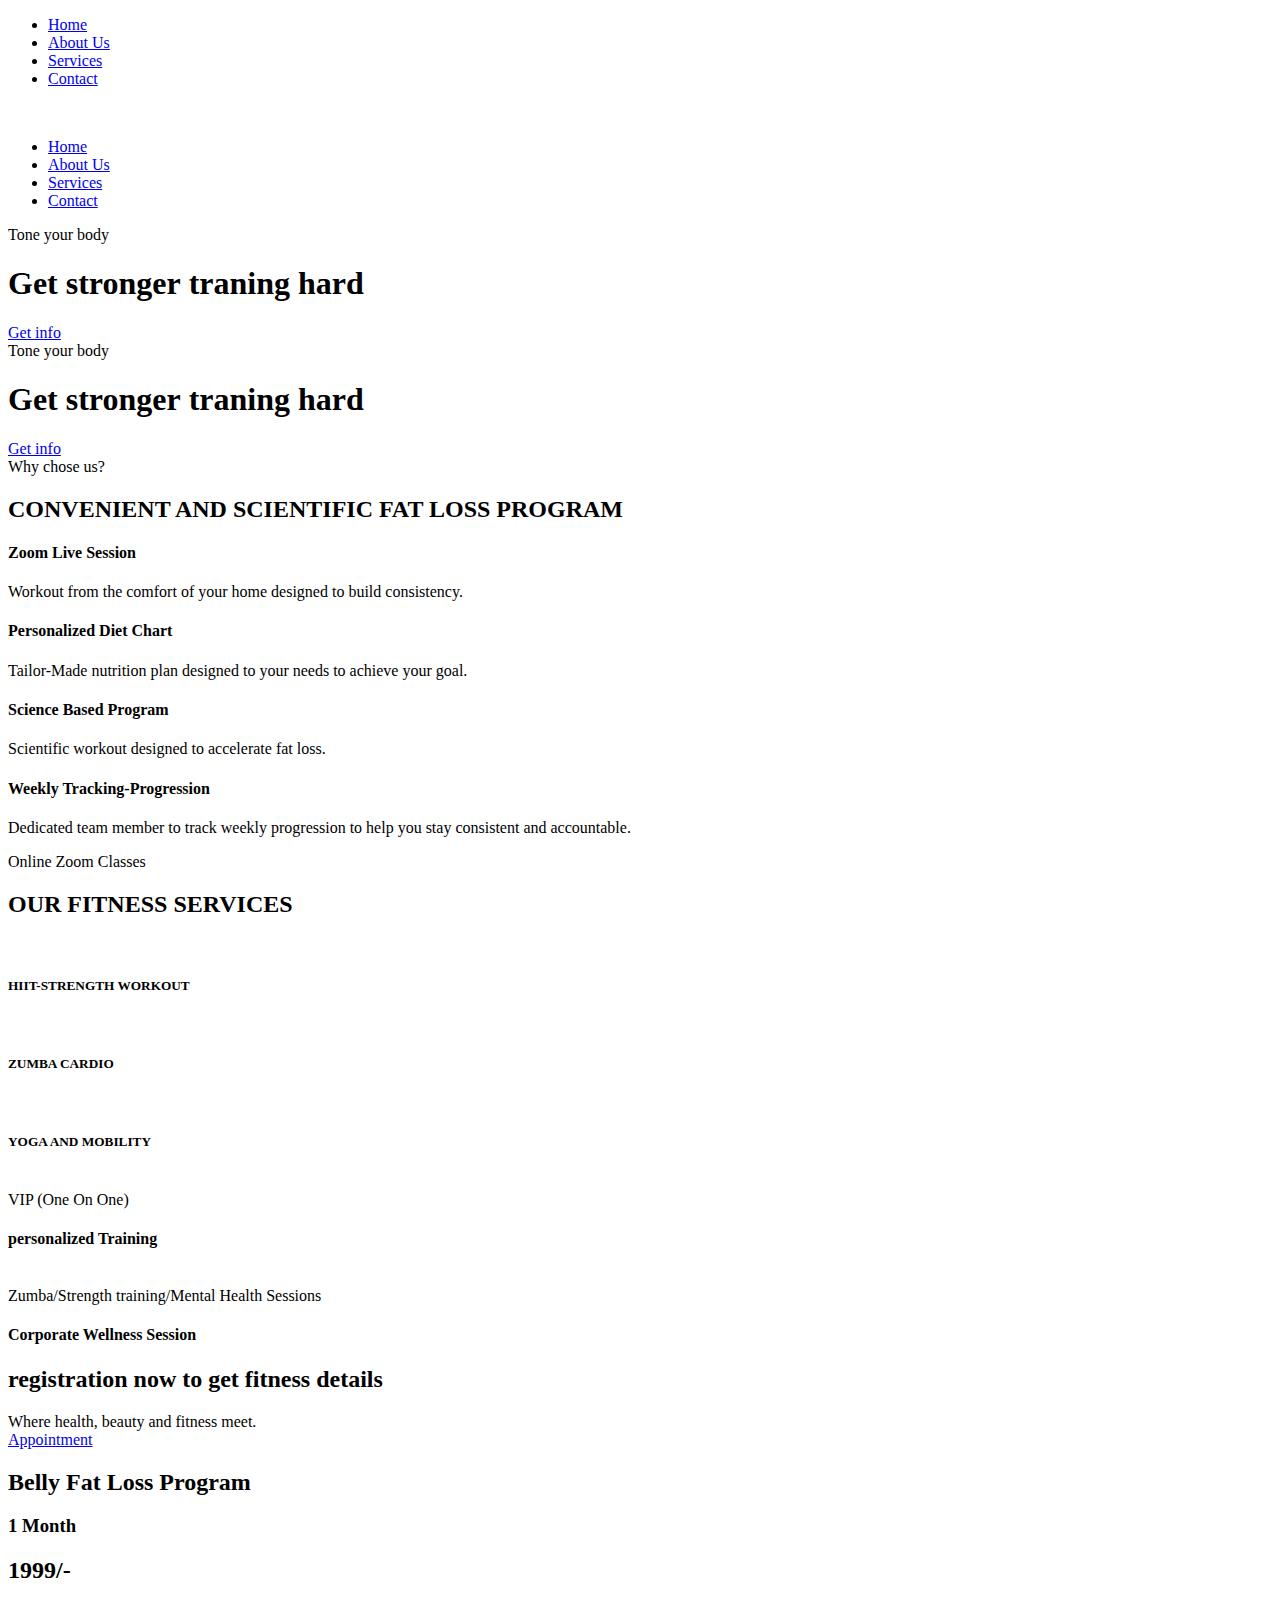
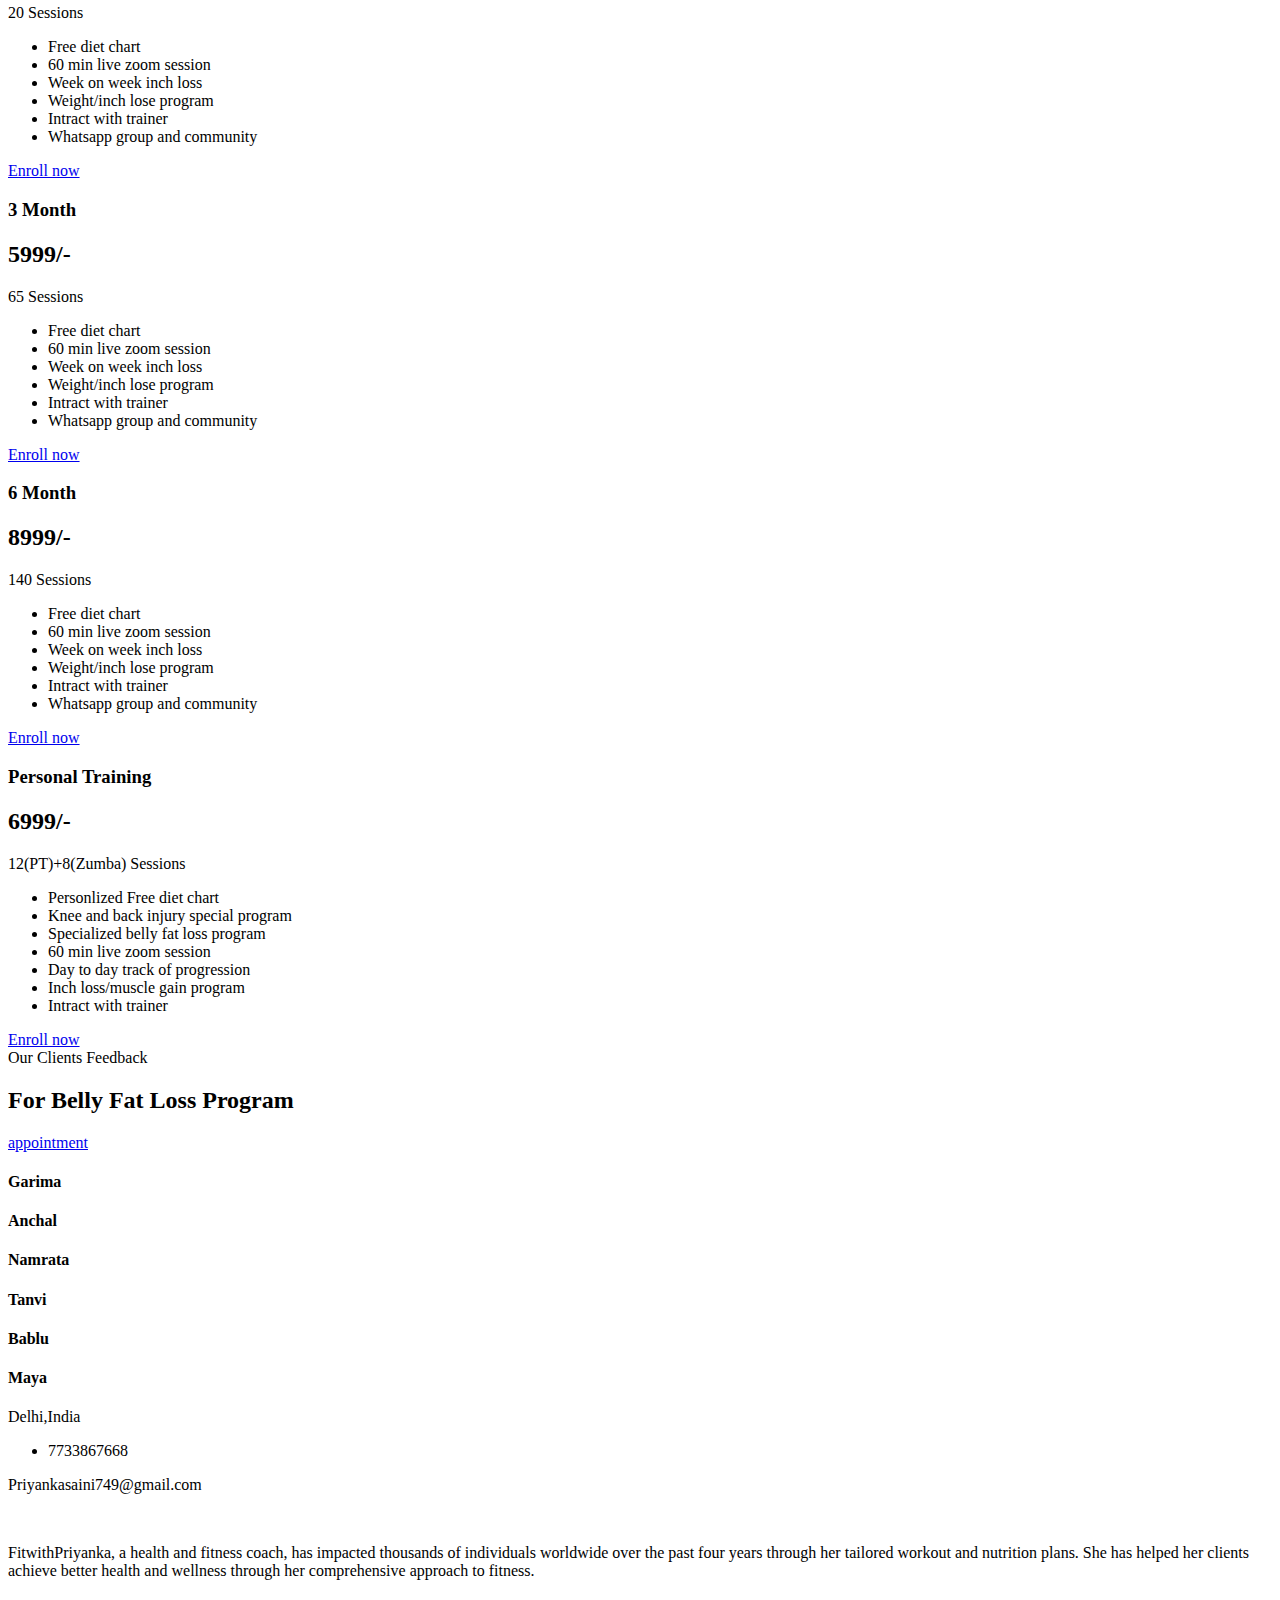
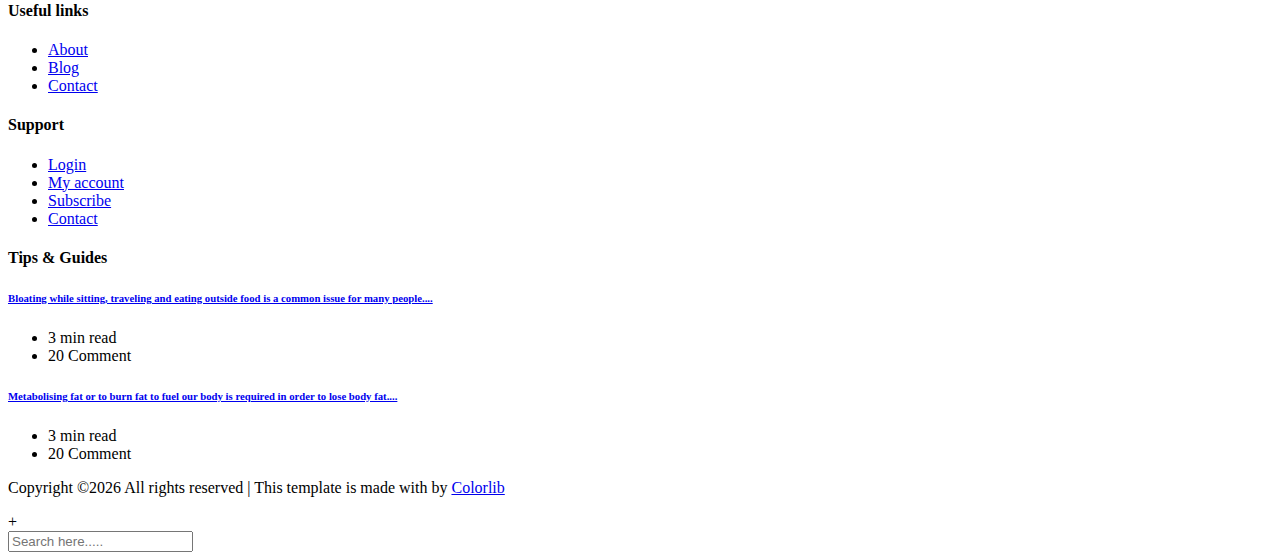
==== index.html @ 41a147b7 "Add files via upload" ====
<!DOCTYPE html>
<html lang="zxx">

<head>
    <meta charset="UTF-8">
    <meta name="description" content="Gym Template">
    <meta name="keywords" content="Gym, unica, creative, html">
    <meta name="viewport" content="width=device-width, initial-scale=1.0">
    <meta http-equiv="X-UA-Compatible" content="ie=edge">
    <title>FitwithPriyanka</title>

    <!-- Google Font -->
    <link href="https://fonts.googleapis.com/css?family=Muli:300,400,500,600,700,800,900&display=swap" rel="stylesheet">
    <link href="https://fonts.googleapis.com/css?family=Oswald:300,400,500,600,700&display=swap" rel="stylesheet">

    <!-- Css Styles -->
    <link rel="stylesheet" href="css/bootstrap.min.css" type="text/css">
    <link rel="stylesheet" href="css/font-awesome.min.css" type="text/css">
    <link rel="stylesheet" href="css/flaticon.css" type="text/css">
    <link rel="stylesheet" href="css/owl.carousel.min.css" type="text/css">
    <link rel="stylesheet" href="css/barfiller.css" type="text/css">
    <link rel="stylesheet" href="css/magnific-popup.css" type="text/css">
    <link rel="stylesheet" href="css/slicknav.min.css" type="text/css">
    <link rel="stylesheet" href="css/style.css" type="text/css">
</head>

<body>
    <!-- Page Preloder -->
    <div id="preloder">
        <div class="loader"></div>
    </div>

    <!-- Offcanvas Menu Section Begin -->
    <div class="offcanvas-menu-overlay"></div>
    <div class="offcanvas-menu-wrapper">
        <div class="canvas-close">
            <i class="fa fa-close"></i>
        </div>
        <div class="canvas-search search-switch">
            <i class="fa fa-search"></i>
        </div>
        <nav class="canvas-menu mobile-menu">
            <ul>
                <li><a href="./index.html">Home</a></li>
                <li><a href="./about-us.html">About Us</a></li>
                <!-- <li><a href="./classes.html">Classes</a></li> -->
                <li><a href="./services.html">Services</a></li>
                <!-- <li><a href="./team.html">Our Team</a></li> -->
                <!-- <li><a href="#">Pages</a>
                    <ul class="dropdown">
                        <li><a href="./about-us.html">About us</a></li>
                        <li><a href="./class-timetable.html">Classes timetable</a></li>
                        <li><a href="./bmi-calculator.html">Bmi calculate</a></li>
                        <li><a href="./team.html">Our team</a></li>
                        <li><a href="./gallery.html">Gallery</a></li>
                        <li><a href="./blog.html">Our blog</a></li>
                        <li><a href="./404.html">404</a></li>
                    </ul>
                </li> -->
                <li><a href="./contact.html">Contact</a></li>
            </ul>
        </nav>
        <div id="mobile-menu-wrap"></div>
        <div class="canvas-social">
            <a href="https://www.facebook.com/PRIYANKADANCE.PD"><i class="fa fa-facebook"></i></a>
            <!-- <a href="#"><i class="fa fa-twitter"></i></a> -->
            <a href="https://www.youtube.com/channel/UCT0sylvaW8UY3BAgC8p8J1w"><i class="fa fa-youtube-play"></i></a>
            <a href="https://www.instagram.com/fitwithpriyanka_/"><i class="fa fa-instagram"></i></a>
        </div>
    </div>
    <!-- Offcanvas Menu Section End -->

    <!-- Header Section Begin -->
    <header class="header-section">
        <div class="container-fluid">
            <div class="row">
                <div class="col-lg-3">
                    <div class="logo">
                        <a href="./index.html">
                            <img src="img/logo.png" alt="">
                        </a>
                    </div>
                </div>
                <div class="col-lg-6">
                    <nav class="nav-menu">
                        <ul>
                            <li class="active"><a href="./index.html">Home</a></li>
                            <li><a href="./about-us.html">About Us</a></li>
                            <!-- <li><a href="./class-details.html">Classes</a></li> -->
                            <li><a href="./services.html">Services</a></li>
                            <!-- <li><a href="./team.html">Our Team</a></li> -->
                            <!-- <li><a href="#">Pages</a>
                                <ul class="dropdown">
                                    <li><a href="./about-us.html">About us</a></li>
                                    <li><a href="./class-timetable.html">Classes timetable</a></li>
                                    <li><a href="./bmi-calculator.html">Bmi calculate</a></li>
                                    <li><a href="./team.html">Our team</a></li>
                                    <li><a href="./gallery.html">Gallery</a></li>
                                    <li><a href="./blog.html">Our blog</a></li>
                                    <li><a href="./404.html">404</a></li>
                                </ul>
                            </li> -->
                            <li><a href="./contact.html">Contact</a></li>
                        </ul>
                    </nav>
                </div>
                <div class="col-lg-3">
                    <div class="top-option">
                        <div class="to-search search-switch">
                            <i class="fa fa-search"></i>
                        </div>
                        <div class="to-social">
                            <a href="https://www.facebook.com/PRIYANKADANCE.PD"><i class="fa fa-facebook"></i></a>
                            <!-- <a href="#"><i class="fa fa-twitter"></i></a> -->
                            <a href="https://www.youtube.com/channel/UCT0sylvaW8UY3BAgC8p8J1w"><i class="fa fa-youtube-play"></i></a>
                            <a href="https://www.instagram.com/fitwithpriyanka_/"><i class="fa fa-instagram"></i></a>
                        </div>
                    </div>
                </div>
            </div>
            <div class="canvas-open">
                <i class="fa fa-bars"></i>
            </div>
        </div>
    </header>
    <!-- Header End -->

    <!-- Hero Section Begin -->
    <section class="hero-section">
        <div class="hs-slider owl-carousel">
            <div class="hs-item set-bg" data-setbg="img/hero/hero-12.jpg">
                <div class="container">
                    <div class="row">
                        <div class="col-lg-6 offset-lg-6">
                            <div class="hi-text">
                                <span>Tone your body</span>
                                <h1>Get <strong>stronger</strong> traning hard</h1>
                                <a href="https://wa.me/message/3F3U43JV5RP3H1" class="primary-btn">Get info</a>
                            </div>
                        </div>
                    </div>
                </div>
            </div>
            <div class="hs-item set-bg" data-setbg="img/hero/hero-2.jpg">
                <div class="container">
                    <div class="row">
                        <div class="col-lg-6 offset-lg-6">
                            <div class="hi-text">
                                <span>Tone your body</span>
                                <h1>Get <strong>stronger</strong> traning hard</h1>
                                <a href="https://wa.me/message/3F3U43JV5RP3H1" class="primary-btn">Get info</a>
                            </div>
                        </div>
                    </div>
                </div>
            </div>
        </div>
    </section>
    <!-- Hero Section End -->

    <!-- ChoseUs Section Begin -->
    <section class="choseus-section spad">
        <div class="container">
            <div class="row">
                <div class="col-lg-12">
                    <div class="section-title">
                        <span>Why chose us?</span>
                        <h2>CONVENIENT AND SCIENTIFIC FAT LOSS PROGRAM</h2>
                    </div>
                </div>
            </div>
            <div class="row">
                <div class="col-lg-3 col-sm-6">
                    <div class="cs-item">
                        <span class="flaticon-034-stationary-bike"></span>
                        <h4>Zoom Live Session</h4>
                        <p>Workout from the comfort of your home designed to build consistency.</p>
                    </div>
                </div>
                <div class="col-lg-3 col-sm-6">
                    <div class="cs-item">
                        <span class="flaticon-033-juice"></span>
                        <h4> Personalized Diet Chart </h4>
                        <p>Tailor-Made nutrition plan designed to your needs to achieve your goal. </p>
                    </div>
                </div>
                <div class="col-lg-3 col-sm-6">
                    <div class="cs-item">
                        <span class="flaticon-002-dumbell"></span>
                        <h4>Science Based Program</h4>
                        <p>Scientific workout designed to accelerate fat loss.</p>
                    </div>
                </div>
                <div class="col-lg-3 col-sm-6">
                    <div class="cs-item">
                        <span class="flaticon-014-heart-beat"></span>
                        <h4>Weekly Tracking-Progression</h4>
                        <p>Dedicated team member to track weekly progression to help you stay consistent and accountable.</p>
                    </div>
                </div>
            </div>
        </div>
    </section>
    <!-- ChoseUs Section End -->

    <!-- Classes Section Begin -->
    <section class="classes-section spad">
        <div class="container">
            <div class="row">
                <div class="col-lg-12">
                    <div class="section-title">
                        <span> Online Zoom Classes</span>
                        <h2>OUR FITNESS SERVICES</h2>
                    </div>
                </div>
            </div>
            <div class="row">
                <div class="col-lg-4 col-md-6">
                    <div class="class-item">
                        <div class="ci-pic">
                            <img src="img/classes/class-1.jpg" alt="">
                        </div>
                        <div class="ci-text">
                            <!-- <span>HIT-STRENGTH</span> -->
                            <h5>HIIT-STRENGTH WORKOUT</h5>
                            <a href="./services.html"><i class="fa fa-angle-right"></i></a>
                        </div>
                    </div>
                </div>
                <div class="col-lg-4 col-md-6">
                    <div class="class-item">
                        <div class="ci-pic">
                            <img src="img/classes/class-2.jpg" alt="">
                        </div>
                        <div class="ci-text">
                            <!-- <span>Cardio</span> -->
                            <h5>ZUMBA CARDIO</h5>
                            <a href="#"><i class="fa fa-angle-right"></i></a>
                        </div>
                    </div>
                </div>
                <div class="col-lg-4 col-md-6">
                    <div class="class-item">
                        <div class="ci-pic">
                            <img src="img/classes/class-3.jpg" alt="">
                        </div>
                        <div class="ci-text">
                            <!-- <span>STRENGTH</span> -->
                            <h5>YOGA AND MOBILITY</h5>
                            <a href="#"><i class="fa fa-angle-right"></i></a>
                        </div>
                    </div>
                </div>
                <!-- <div class="col-lg-6 col-md-6">
                    <div class="class-item">
                        <div class="ci-pic">
                            <img src="img/classes/class-4.jpg" alt="">
                        </div>
                        <div class="ci-text">
                            <span>Cardio</span>
                            <h4>Indoor cycling</h4>
                            <a href="#"><i class="fa fa-angle-right"></i></a>
                        </div>
                    </div>
                </div> -->
                <div class="col-lg-6">
                    <div class="class-item">
                        <div class="ci-pic">
                            <img src="img/classes/class-4.jpg" alt="">
                        </div>
                        <div class="ci-text">
                            <span>VIP (One On One)</span>
                            <h4>personalized Training</h4>
                            <a href="#"><i class="fa fa-angle-right"></i></a>
                        </div>
                    </div>
                </div>
                <div class="col-lg-6">
                    <div class="class-item">
                        <div class="ci-pic">
                            <img src="img/classes/class-5.jpeg" alt="">
                        </div>
                        <div class="ci-text">
                            <span>Zumba/Strength training/Mental Health Sessions </span>
                            <h4>Corporate Wellness Session</h4>
                            <a href="#"><i class="fa fa-angle-right"></i></a>
                        </div>
                    </div>
                </div>
            </div>
        </div>
    </section>
    <!-- ChoseUs Section End -->

    <!-- Banner Section Begin -->
    <section class="banner-section set-bg" data-setbg="img/banner-bg.jpeg">
        <div class="container">
            <div class="row">
                <div class="col-lg-12 text-center">
                    <div class="bs-text">
                        <h2>registration now to get fitness details</h2>
                        <div class="bt-tips">Where health, beauty and fitness meet.</div>
                        <a href="https://wa.me/message/3F3U43JV5RP3H1
                        " class="primary-btn  btn-normal">Appointment</a>
                    </div>
                </div>
            </div>
        </div>
    </section>
    <!-- Banner Section End -->

    <!-- Pricing Section Begin -->
    <section class="pricing-section spad">
        <div class="container">
            <div class="row">
                <div class="col-lg-12">
                    <div class="section-title">
                        <span></span>
                        <h2>Belly Fat Loss Program</h2>
                    </div>
                </div>
            </div>
            <div class="row justify-content-center">
                <div class="col-lg-4 col-md-8">
                    <div class="ps-item">
                        <h3>1 Month</h3>
                        <div class="pi-price">
                            <h2> 1999/-</h2>
                            <span>20 Sessions</span>
                        </div>
                        <ul>
                            <li>Free diet chart</li>
                            <li>60 min live zoom session</li>
                            <li>Week on week inch loss</li>
                            <li>Weight/inch lose program</li>
                            <li>Intract with trainer</li>
                            <li>Whatsapp group and community</li>
                        </ul>
                        <a href=" https://wa.me/message/3F3U43JV5RP3H1" class="primary-btn pricing-btn">Enroll now</a>
                        <!-- <a href="#" class="thumb-icon"><i class="fa fa-picture-o"></i></a> -->
                    </div>
                </div>
                <div class="col-lg-4 col-md-8">
                    <div class="ps-item">
                        <h3>3 Month</h3>
                        <div class="pi-price">
                            <h2>5999/-</h2>
                            <span>65 Sessions</span>
                        </div>
                        <ul>
                            <li>Free diet chart</li>
                            <li>60 min live zoom session</li>
                            <li>Week on week inch loss</li>
                            <li>Weight/inch lose program</li>
                            <li>Intract with trainer</li>
                            <li>Whatsapp group and community</li>
                        </ul>
                        <a href=" https://wa.me/message/3F3U43JV5RP3H1" class="primary-btn pricing-btn">Enroll now</a>
                        <!-- <a href="#" class="thumb-icon"><i class="fa fa-picture-o"></i></a> -->
                    </div>
                </div>
                <div class="col-lg-4 col-md-8">
                    <div class="ps-item">
                        <h3>6 Month</h3>
                        <div class="pi-price">
                            <h2>8999/-</h2>
                            <span>140 Sessions</span>
                        </div>
                        <ul>
                            <li>Free diet chart</li>
                            <li>60 min live zoom session</li>
                            <li>Week on week inch loss</li>
                            <li>Weight/inch lose program</li>
                            <li>Intract with trainer</li>
                            <li>Whatsapp group and community</li>
                        </ul>
                        <a href=" https://wa.me/message/3F3U43JV5RP3H1" class="primary-btn pricing-btn">Enroll now</a>
                        <!-- <a href="#" class="thumb-icon"><i class="fa fa-picture-o"></i></a> -->
                    </div>
                    
                </div>
                <div class="col-lg-4 col-md-8">
                    <div class="ps-item">
                        <h3>Personal Training</h3>
                        <div class="pi-price">
                            <h2>6999/-</h2>
                            <span>12(PT)+8(Zumba) Sessions</span>
                        </div>
                        <ul>
                            <li>Personlized Free diet chart</li>
                            <li>Knee and back injury special program</li>
                            <li>Specialized belly fat loss program</li>
                            <li>60 min live zoom session</li>
                            <li>Day to day track of progression</li>
                            <li>Inch loss/muscle gain program</li>
                            <li>Intract with trainer</li>
                            
                            
                        </ul>
                        <a href=" https://wa.me/message/3F3U43JV5RP3H1" class="primary-btn pricing-btn">Enroll now</a>
                        <!-- <a href="#" class="thumb-icon"><i class="fa fa-picture-o"></i></a> -->
                    </div>
                    
                </div>
            
                </div>
            </div>
        </div>
    </section>
    <!-- Pricing Section End -->

    <!-- Gallery Section Begin -->
    <div class="gallery-section">
        <div class="gallery">
            <div class="grid-sizer"></div>
            <div class="gs-item grid-wide set-bg" data-setbg="img/gallery/gallery-1.jpg">
                <a href="img/gallery/gallery-1.jpg" class="thumb-icon image-popup"><i class="fa fa-picture-o"></i></a>
            </div>
            <div class="gs-item set-bg" data-setbg="img/gallery/gallery-2.jpg">
                <a href="img/gallery/gallery-2.jpg" class="thumb-icon image-popup"><i class="fa fa-picture-o"></i></a>
            </div>
            <div class="gs-item set-bg" data-setbg="img/gallery/gallery-3.jpg">
                <a href="img/gallery/gallery-3.jpg" class="thumb-icon image-popup"><i class="fa fa-picture-o"></i></a>
            </div>
            <div class="gs-item set-bg" data-setbg="img/gallery/gallery-4.jpg">
                <a href="img/gallery/gallery-4.jpg" class="thumb-icon image-popup"><i class="fa fa-picture-o"></i></a>
            </div>
            <div class="gs-item set-bg" data-setbg="img/gallery/gallery-5.jpg">
                <a href="img/gallery/gallery-5.jpg" class="thumb-icon image-popup"><i class="fa fa-picture-o"></i></a>
            </div>
            <div class="gs-item grid-wide set-bg" data-setbg="img/gallery/gallery-6.jpg">
                <a href="img/gallery/gallery-6.jpg" class="thumb-icon image-popup"><i class="fa fa-picture-o"></i></a>
            </div>
        </div>
    </div>
    <!-- Gallery Section End -->

    <!-- Team Section Begin -->
    <section class="team-section spad">
        <div class="container">
            <div class="row">
                <div class="col-lg-12">
                    <div class="team-title">
                        <div class="section-title">
                            <span>Our Clients Feedback</span>
                            <h2>For Belly Fat Loss Program</h2>
                        </div>
                        <a href="#" class="primary-btn btn-normal appoinment-btn">appointment</a>
                    </div>
                </div>
            </div>
            <div class="row">
                <div class="ts-slider owl-carousel">
                    <div class="col-lg-4">
                        <div class="ts-item set-bg" data-setbg="img/team/team-1.jpg">
                            <div class="ts_text">
                                <h4>Garima</h4>
                                <!-- <span>Gym Trainer</span> -->
                            </div>
                        </div>
                    </div>
                    <div class="col-lg-4">
                        <div class="ts-item set-bg" data-setbg="img/team/team-2.jpg">
                            <div class="ts_text">
                                <h4>Anchal</h4>
                                <!-- <span>Gym Trainer</span> -->
                            </div>
                        </div>
                    </div>
                    <div class="col-lg-4">
                        <div class="ts-item set-bg" data-setbg="img/team/team-3.jpg">
                            <div class="ts_text">
                                <h4>Namrata</h4>
                                <!-- <span>Gym Trainer</span> -->
                            </div>
                        </div>
                    </div>
                    <div class="col-lg-4">
                        <div class="ts-item set-bg" data-setbg="img/team/team-4.jpg">
                            <div class="ts_text">
                                <h4>Tanvi</h4>
                                <!-- <span>Gym Trainer</span> -->
                            </div>
                        </div>
                    </div>
                    <div class="col-lg-4">
                        <div class="ts-item set-bg" data-setbg="img/team/team-5.jpg">
                            <div class="ts_text">
                                <h4>Bablu</h4>
                                <!-- <span>Gym Trainer</span> -->
                            </div>
                        </div>
                    </div>
                    <div class="col-lg-4">
                        <div class="ts-item set-bg" data-setbg="img/team/team-6.jpg">
                            <div class="ts_text">
                                <h4>Maya</h4>
                                <!-- <span>Gym Trainer</span> -->
                            </div>
                        </div>
                    </div>
                </div>
            </div>
        </div>
    </section>
    <!-- Team Section End -->

    <!-- Get In Touch Section Begin -->
    <div class="gettouch-section">
        <div class="container">
            <div class="row">
                <div class="col-md-4">
                    <div class="gt-text">
                        <i class="fa fa-map-marker"></i>
                        <p>Delhi,India</p>
                    </div>
                </div>
                <div class="col-md-4">
                    <div class="gt-text">
                        <i class="fa fa-mobile"></i>
                        <ul>
                            <li>7733867668</li>
                            <!-- <li>125-668-886</li> -->
                        </ul>
                    </div>
                </div>
                <div class="col-md-4">
                    <div class="gt-text email">
                        <i class="fa fa-envelope"></i>
                        <p>Priyankasaini749@gmail.com</p>
                    </div>
                </div>
            </div>
        </div>
    </div>
    <!-- Get In Touch Section End -->

    <!-- Footer Section Begin -->
    <section class="footer-section">
        <div class="container">
            <div class="row">
                <div class="col-lg-4">
                    <div class="fs-about">
                        <div class="fa-logo">
                            <a href="#"><img src="img/logo.png" alt=""></a>
                        </div>
                        <p>FitwithPriyanka, a health and fitness coach, has impacted thousands of individuals worldwide over the past four years through her tailored workout and nutrition plans. She has helped her clients achieve better health and wellness through her comprehensive approach to fitness.</p>
                        <div class="fa-social">
                            <a href="https://www.facebook.com/PRIYANKADANCE.PD"><i class="fa fa-facebook"></i></a>
                            <!-- <a href="#"><i class="fa fa-twitter"></i></a> -->
                            <a href="https://www.youtube.com/channel/UCT0sylvaW8UY3BAgC8p8J1w"><i class="fa fa-youtube-play"></i></a>
                            <a href="https://www.instagram.com/fitwithpriyanka_/"><i class="fa fa-instagram"></i></a>
                            <a href="#"><i class="fa  fa-envelope-o"></i></a>
                        </div>
                    </div>
                </div>
                <div class="col-lg-2 col-md-3 col-sm-6">
                    <div class="fs-widget">
                        <h4>Useful links</h4>
                        <ul>
                            <li><a href="./about-us.html">About</a></li>
                            <li><a href="./blog.html">Blog</a></li>
                            <!-- <li><a href="#">Classes</a></li> -->
                            <li><a href="./contact.html">Contact</a></li>
                        </ul>
                    </div>
                </div>
                <div class="col-lg-2 col-md-3 col-sm-6">
                    <div class="fs-widget">
                        <h4>Support</h4>
                        <ul>
                            <li><a href="#">Login</a></li>
                            <li><a href="#">My account</a></li>
                            <li><a href="#">Subscribe</a></li>
                            <li><a href="#">Contact</a></li>
                        </ul>
                    </div>
                </div>
                <div class="col-lg-4 col-md-6">
                    <div class="fs-widget">
                        <h4>Tips & Guides</h4>
                        <div class="fw-recent">
                            <h6><a href="https://www.instagram.com/p/Co663K7plde/?igshid=NTdlMDg3MTY=">Bloating while sitting, traveling and eating outside food is a common issue for many people.... 

                                </a></h6>
                            <ul>
                                <li>3 min read</li>
                                <li>20 Comment</li>
                            </ul>
                        </div>
                        <div class="fw-recent">
                            <h6><a href="https://www.instagram.com/reel/CmWs6EFJdto/?igshid=NTdlMDg3MTY=">Metabolising fat or to burn fat to fuel our body is required in order to lose body fat....</a></h6>
                            <ul>
                                <li>3 min read</li>
                                <li>20 Comment</li>
                            </ul>
                        </div>
                    </div>
                </div>
            </div>
            <div class="row">
                <div class="col-lg-12 text-center">
                    <div class="copyright-text">
                        <p><!-- Link back to Colorlib can't be removed. Template is licensed under CC BY 3.0. -->
  Copyright &copy;<script>document.write(new Date().getFullYear());</script> All rights reserved | This template is made with <i class="fa fa-heart" aria-hidden="true"></i> by <a href="https://colorlib.com" target="_blank">Colorlib</a>
  <!-- Link back to Colorlib can't be removed. Template is licensed under CC BY 3.0. --></p>
                    </div>
                </div>
            </div>
        </div>
    </section>
    <!-- Footer Section End -->

    <!-- Search model Begin -->
    <div class="search-model">
        <div class="h-100 d-flex align-items-center justify-content-center">
            <div class="search-close-switch">+</div>
            <form class="search-model-form">
                <input type="text" id="search-input" placeholder="Search here.....">
            </form>
        </div>
    </div>
    <!-- Search model end -->

    <!-- Js Plugins -->
    <script src="js/jquery-3.3.1.min.js"></script>
    <script src="js/bootstrap.min.js"></script>
    <script src="js/jquery.magnific-popup.min.js"></script>
    <script src="js/masonry.pkgd.min.js"></script>
    <script src="js/jquery.barfiller.js"></script>
    <script src="js/jquery.slicknav.js"></script>
    <script src="js/owl.carousel.min.js"></script>
    <script src="js/main.js"></script>

    

</body>

</html>
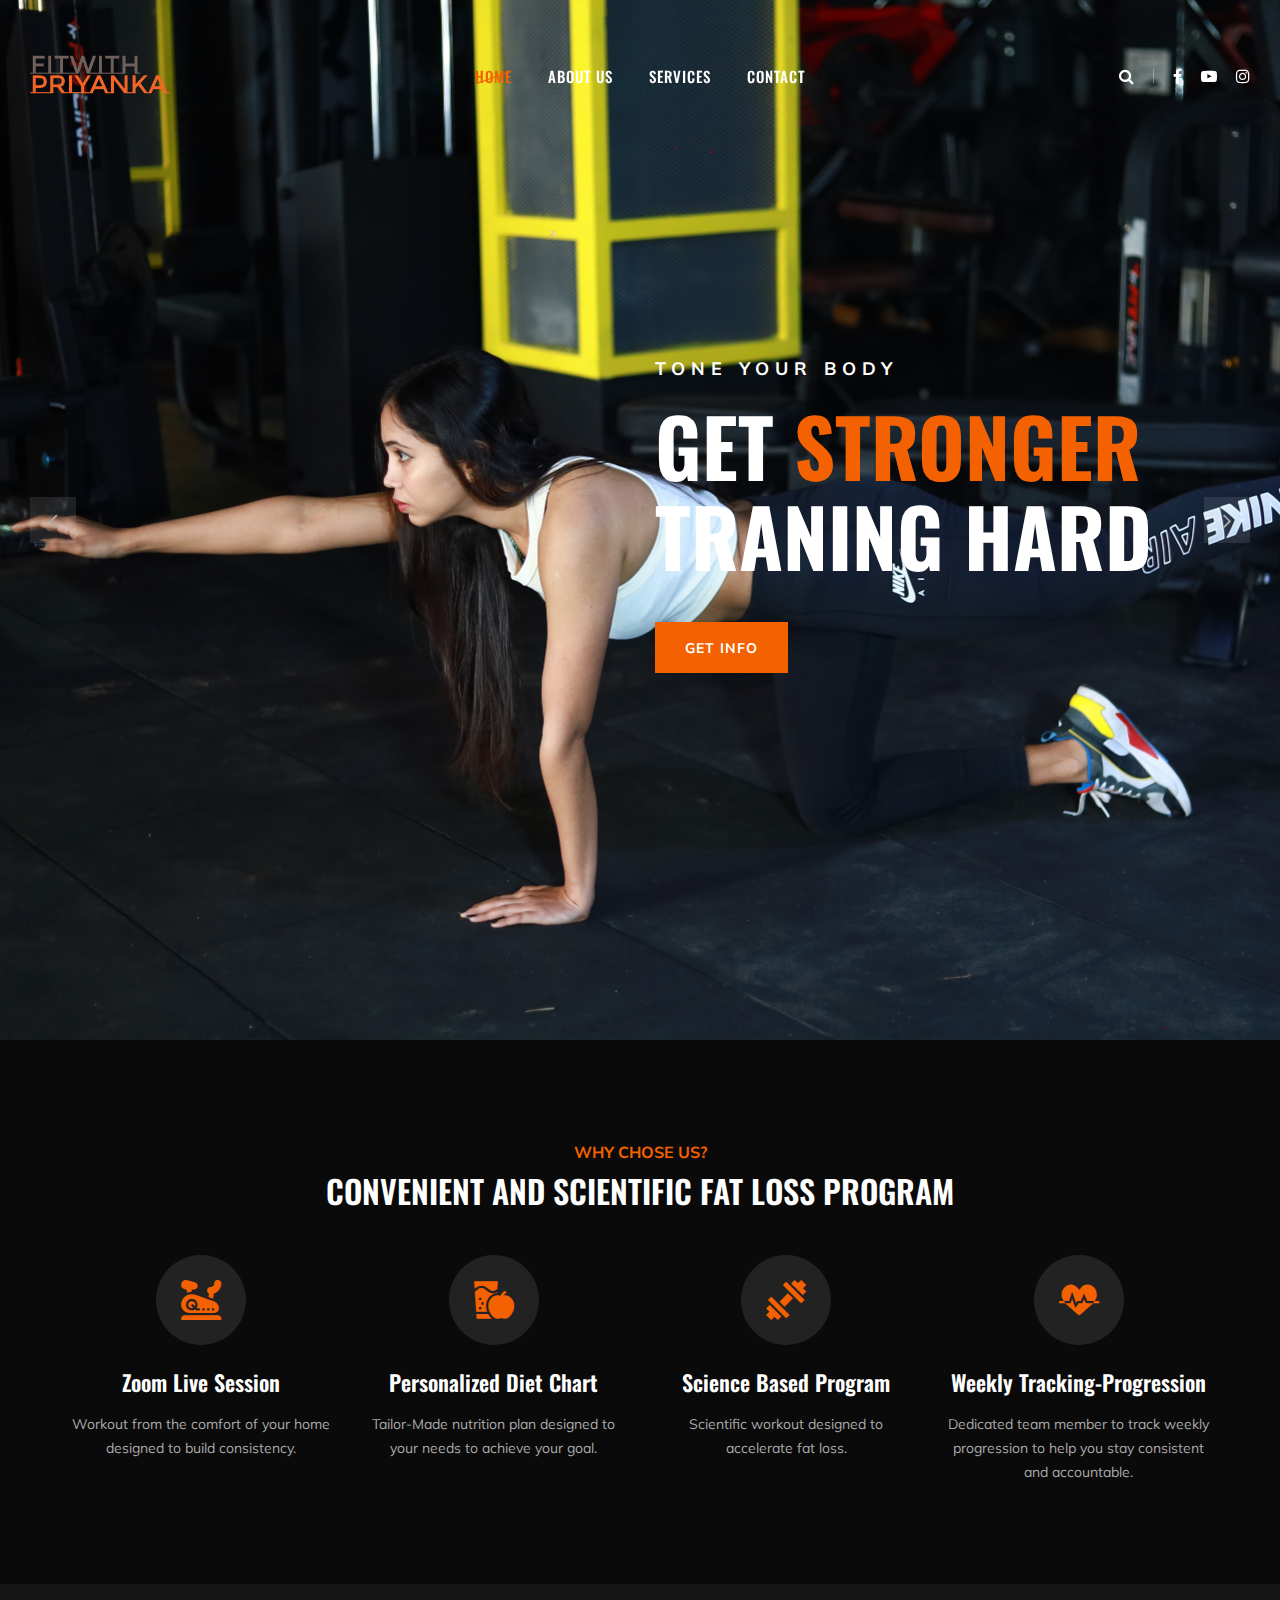
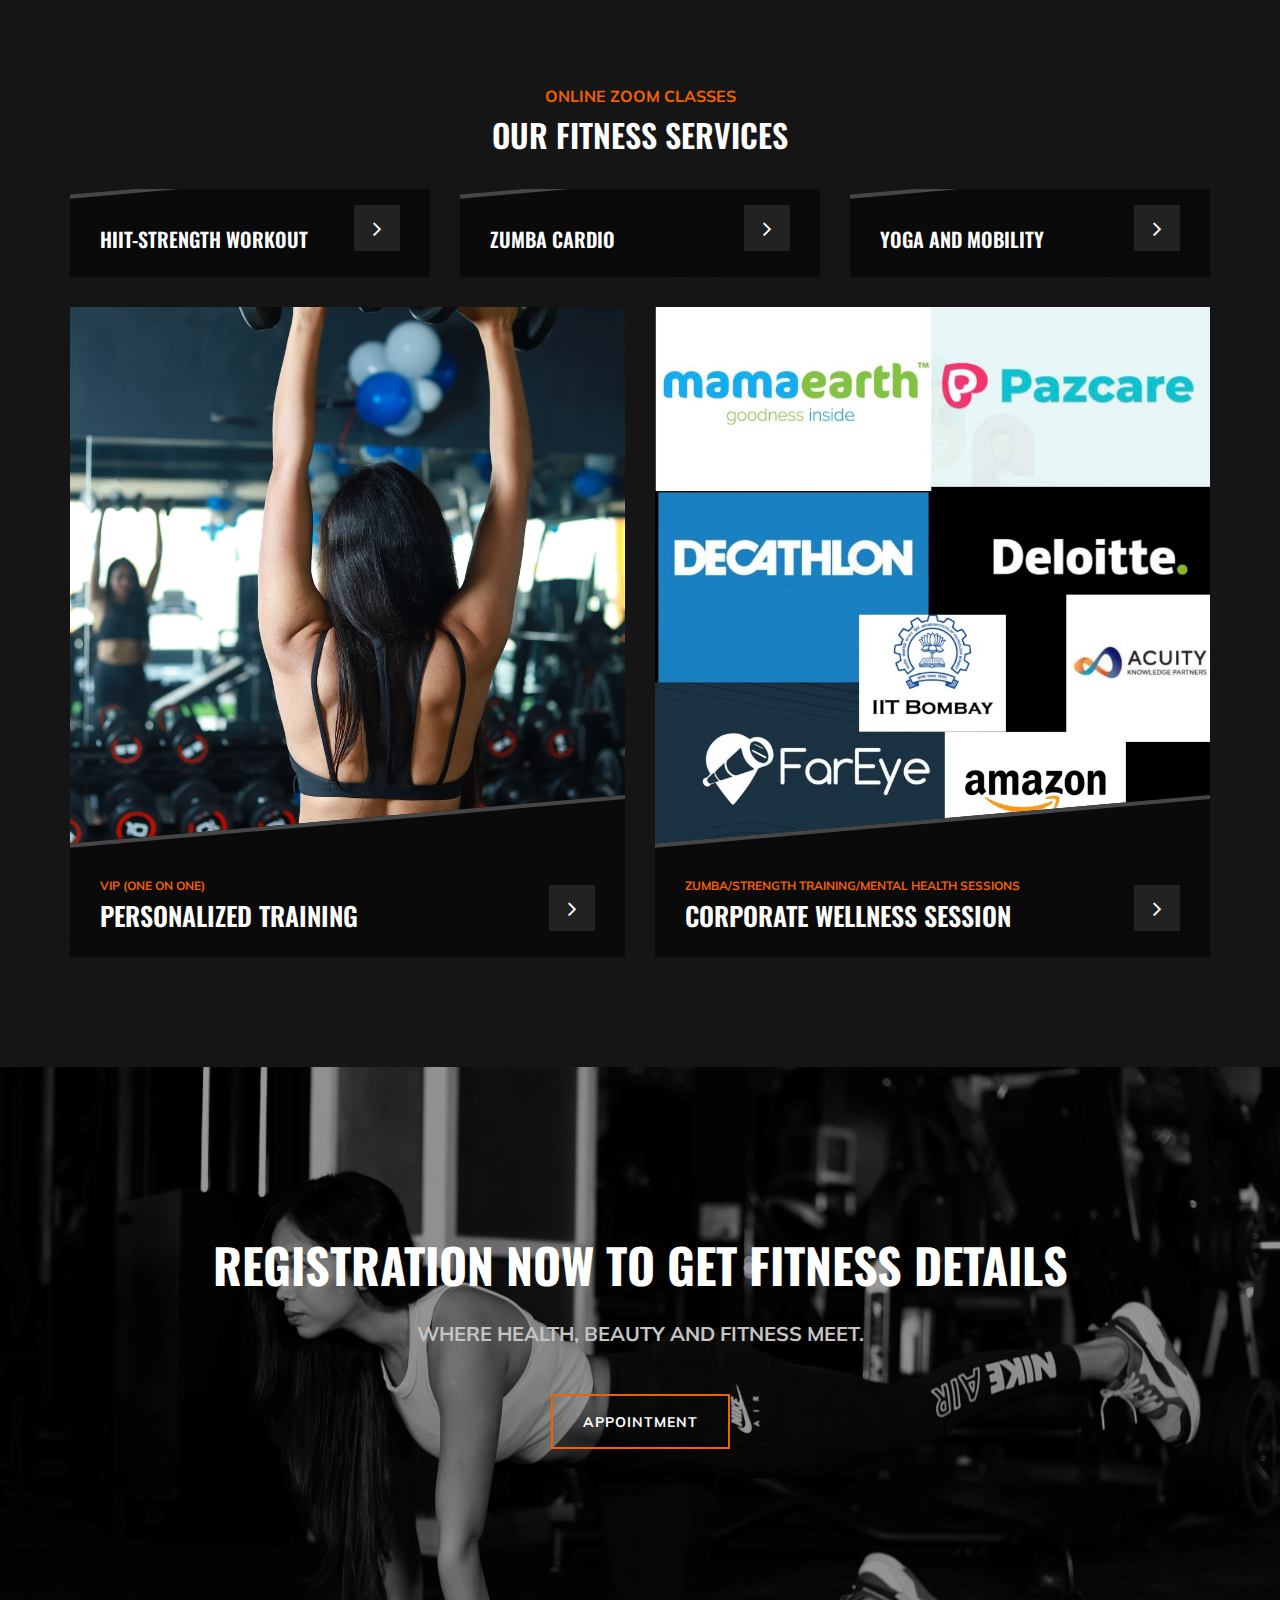
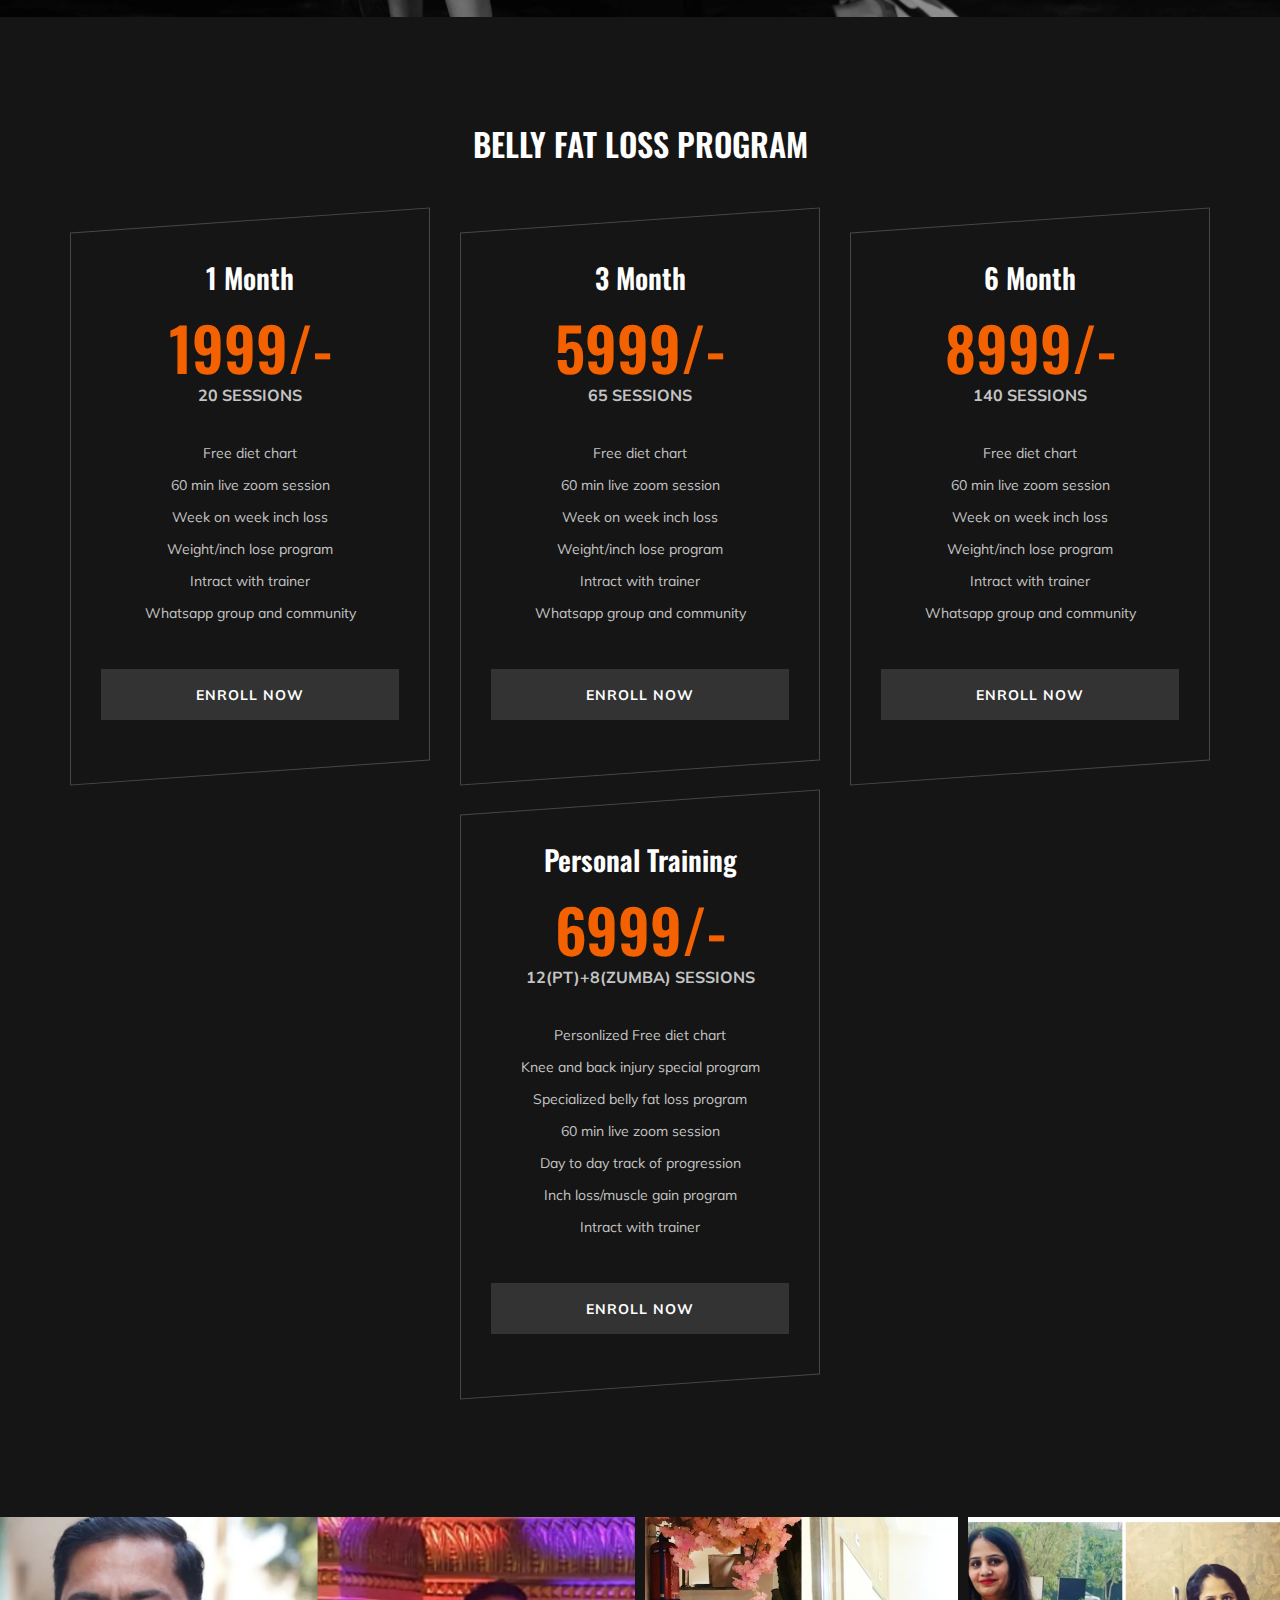
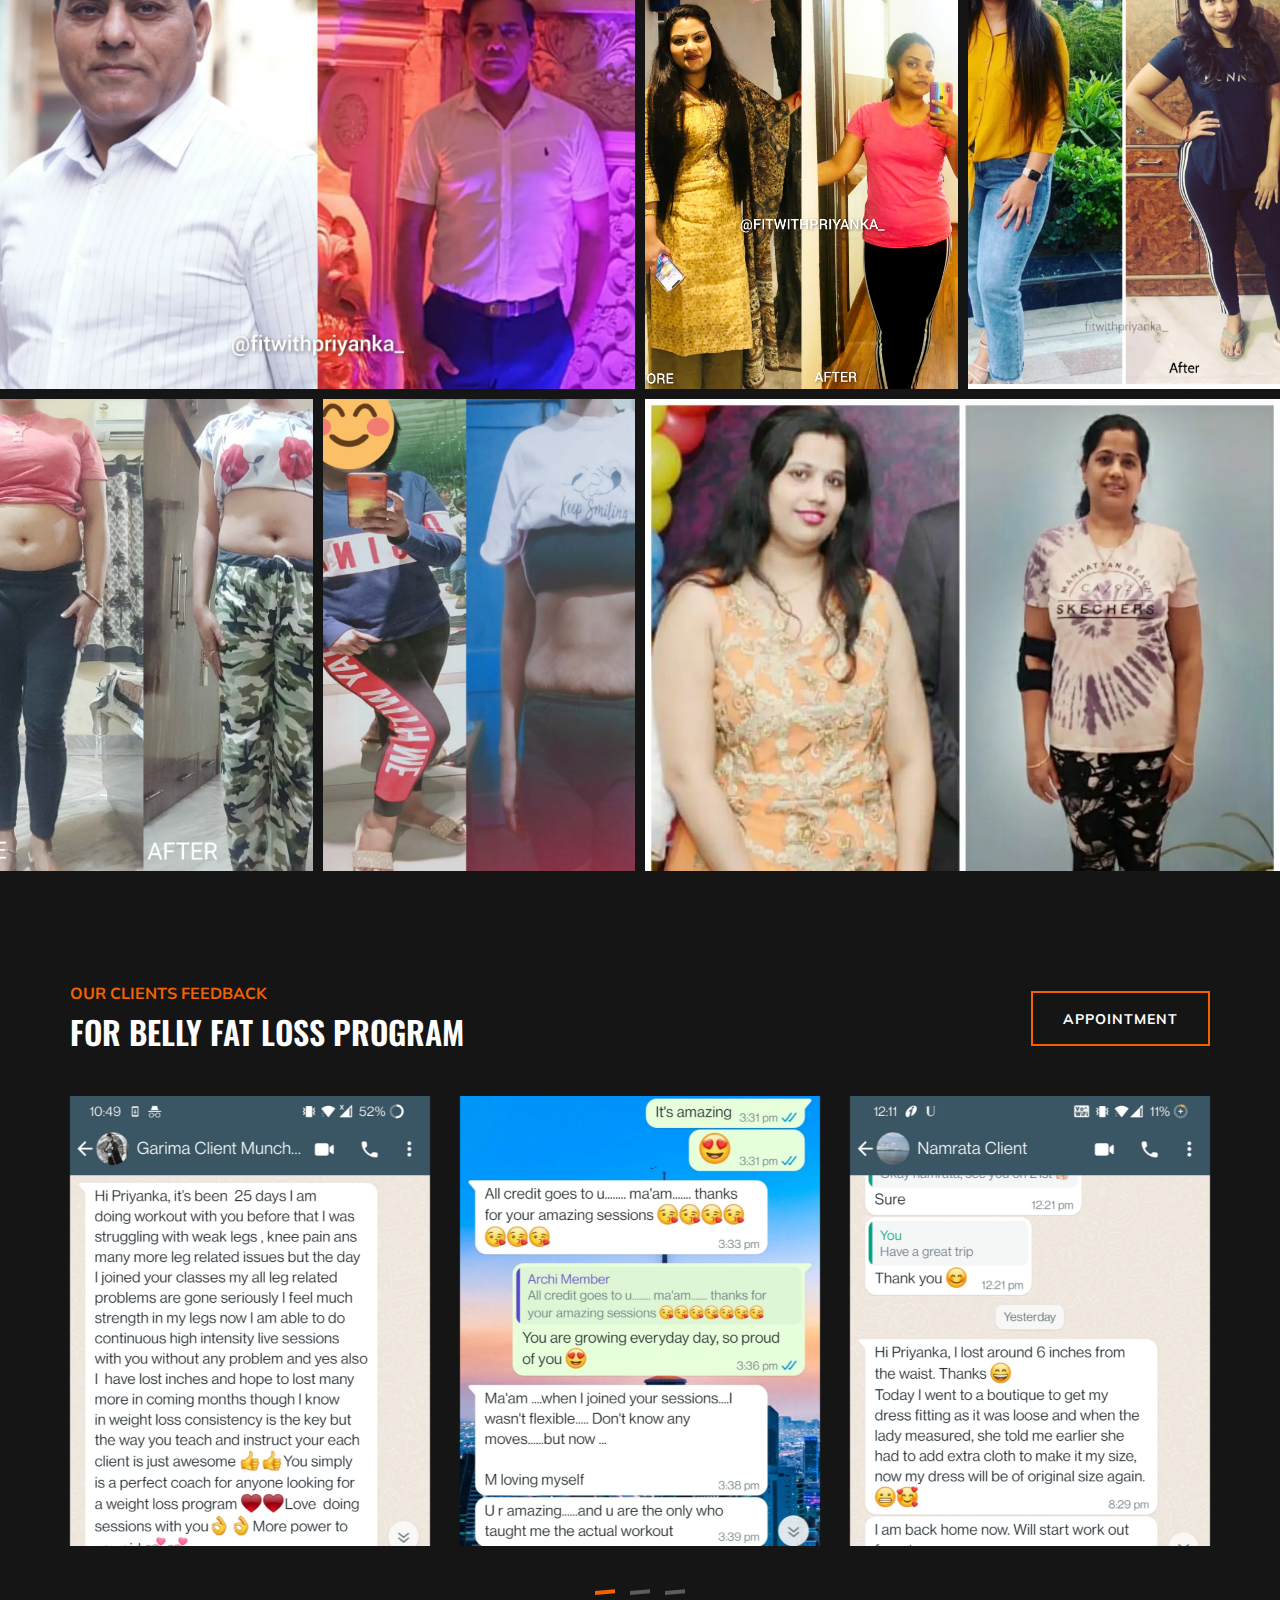
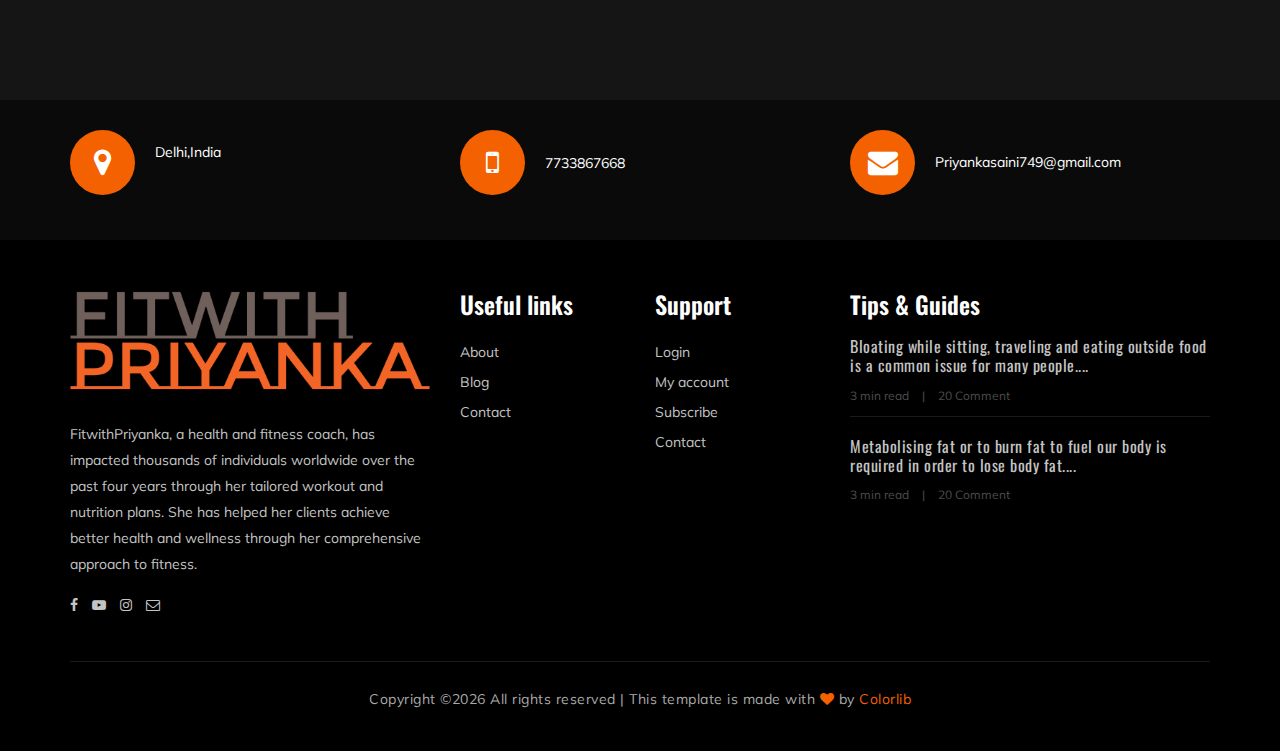
==== commit 07b2ea99: "Update index.html" ====
--- a/index.html
+++ b/index.html
@@ -271,7 +271,7 @@
                         <div class="ci-text">
                             <span>VIP (One On One)</span>
                             <h4>personalized Training</h4>
-                            <a href="#"><i class="fa fa-angle-right"></i></a>
+                            <a href="./services.html"><i class="fa fa-angle-right"></i></a>
                         </div>
                     </div>
                 </div>
@@ -636,4 +636,4 @@
 
 </body>
 
-</html>+</html>
--- a/css/flaticon.css
+++ b/css/flaticon.css
@@ -0,0 +1,82 @@
+	/*
+  	Flaticon icon font: Flaticon
+  	Creation date: 19/02/2019 07:27
+  	*/
+
+@font-face {
+  font-family: "Flaticon";
+  src: url("../fonts/Flaticon.eot");
+  src: url("../fonts/Flaticon.eot?#iefix") format("embedded-opentype"),
+       url("../fonts/Flaticon.woff2") format("woff2"),
+       url("../fonts/Flaticon.woff") format("woff"),
+       url("../fonts/Flaticon.ttf") format("truetype"),
+       url("../fonts/Flaticon.svg#Flaticon") format("svg");
+  font-weight: normal;
+  font-style: normal;
+}
+
+@media screen and (-webkit-min-device-pixel-ratio:0) {
+  @font-face {
+    font-family: "Flaticon";
+    src: url("../fonts/Flaticon.svg#Flaticon") format("svg");
+  }
+}
+
+[class^="flaticon-"]:before, [class*=" flaticon-"]:before,
+[class^="flaticon-"]:after, [class*=" flaticon-"]:after {   
+  font-family: Flaticon;
+  font-size: 40px;
+  font-style: normal;
+  margin-left: 0;
+}
+
+.flaticon-001-mattress:before { content: "\f100"; }
+.flaticon-002-dumbell:before { content: "\f101"; }
+.flaticon-003-weight:before { content: "\f102"; }
+.flaticon-004-measuring-tape:before { content: "\f103"; }
+.flaticon-005-clipboard:before { content: "\f104"; }
+.flaticon-006-weight-1:before { content: "\f105"; }
+.flaticon-007-rings:before { content: "\f106"; }
+.flaticon-008-calendar:before { content: "\f107"; }
+.flaticon-009-smartwatch:before { content: "\f108"; }
+.flaticon-010-lockers:before { content: "\f109"; }
+.flaticon-011-punching-ball:before { content: "\f10a"; }
+.flaticon-012-bag:before { content: "\f10b"; }
+.flaticon-013-balance:before { content: "\f10c"; }
+.flaticon-014-heart-beat:before { content: "\f10d"; }
+.flaticon-015-proteins:before { content: "\f10e"; }
+.flaticon-016-fitness:before { content: "\f10f"; }
+.flaticon-017-pull-up-bar:before { content: "\f110"; }
+.flaticon-018-scale:before { content: "\f111"; }
+.flaticon-019-bands:before { content: "\f112"; }
+.flaticon-020-smartphone:before { content: "\f113"; }
+.flaticon-021-tshirt:before { content: "\f114"; }
+.flaticon-022-short:before { content: "\f115"; }
+.flaticon-023-dumbbells:before { content: "\f116"; }
+.flaticon-024-jumping-rope:before { content: "\f117"; }
+.flaticon-025-fitness-1:before { content: "\f118"; }
+.flaticon-026-gym:before { content: "\f119"; }
+.flaticon-027-fitness-2:before { content: "\f11a"; }
+.flaticon-028-weightlifting:before { content: "\f11b"; }
+.flaticon-029-wheel:before { content: "\f11c"; }
+.flaticon-030-dumbbells-1:before { content: "\f11d"; }
+.flaticon-031-workout:before { content: "\f11e"; }
+.flaticon-032-bottle:before { content: "\f11f"; }
+.flaticon-033-juice:before { content: "\f120"; }
+.flaticon-034-stationary-bike:before { content: "\f121"; }
+.flaticon-035-punching-ball-1:before { content: "\f122"; }
+.flaticon-036-timer:before { content: "\f123"; }
+.flaticon-037-medal:before { content: "\f124"; }
+.flaticon-038-treadmill:before { content: "\f125"; }
+.flaticon-039-syringe:before { content: "\f126"; }
+.flaticon-040-whistle:before { content: "\f127"; }
+.flaticon-041-chest:before { content: "\f128"; }
+.flaticon-042-pills:before { content: "\f129"; }
+.flaticon-043-mp3:before { content: "\f12a"; }
+.flaticon-044-no-smoking:before { content: "\f12b"; }
+.flaticon-045-boxing-gloves:before { content: "\f12c"; }
+.flaticon-046-gloves:before { content: "\f12d"; }
+.flaticon-047-buck:before { content: "\f12e"; }
+.flaticon-048-headgear:before { content: "\f12f"; }
+.flaticon-049-hand-grip:before { content: "\f130"; }
+.flaticon-050-no-fast-food:before { content: "\f131"; }--- a/css/barfiller.css
+++ b/css/barfiller.css
@@ -0,0 +1,50 @@
+body {
+    font-family: Arial;
+}
+
+.barfiller {
+    width:100%;
+    height:12px;
+    background:#fcfcfc;
+    border:1px solid #ccc;
+    position:relative;
+    margin-bottom:20px;
+    box-shadow: inset 1px 4px 9px -6px rgba(0,0,0,.5); 
+    -moz-box-shadow: inset 1px 4px 9px -6px rgba(0,0,0,.5); 
+}
+
+.barfiller .fill {
+    display:block;
+    position:relative;
+    width:0px;
+    height:100%;
+    background:#333;
+    z-index:1;
+}
+
+.barfiller .tipWrap {
+    display:none;
+}
+
+.barfiller .tip {
+    margin-top:-30px;
+    padding:2px 4px;
+    font-size:11px;
+    color:#fff;
+    left:0px;
+    position: relative;;
+    z-index:2;
+    background: #333;
+} 
+
+.barfiller .tip:after {
+    border:solid;
+    border-color:rgba(0,0,0,.8) transparent;
+    border-width:6px 6px 0 6px;
+    content:"";
+    display:block;
+    position:absolute;
+    left:9px;
+    top:100%;
+    z-index:9
+}--- a/css/style.css
+++ b/css/style.css
@@ -0,0 +1,3260 @@
+/******************************************************************
+  Template Name: Gym
+  Description:  Gym Fitness HTML Template
+  Author: Colorlib
+  Author URI: https://colorlib.com
+  Version: 1.0
+  Created: Colorlib
+******************************************************************/
+
+/*------------------------------------------------------------------
+[Table of contents]
+
+1.  Template default CSS
+	1.1	Variables
+	1.2	Mixins
+	1.3	Flexbox
+	1.4	Reset
+2.  Helper Css
+3.  Header Section
+4.  Hero Section
+5.  Service Section
+6.  Class Section
+7.  Price Plan Section
+8.  Trainer Section
+9.  Contact
+10.  Footer Style
+
+-------------------------------------------------------------------*/
+
+/*----------------------------------------*/
+
+/* Template default CSS
+/*----------------------------------------*/
+
+html,
+body {
+	height: 100%;
+	font-family: "Muli", sans-serif;
+	-webkit-font-smoothing: antialiased;
+	font-smoothing: antialiased;
+}
+
+h1,
+h2,
+h3,
+h4,
+h5,
+h6 {
+	margin: 0;
+	color: #111111;
+	font-weight: 400;
+	font-family: "Oswald", sans-serif;
+}
+
+h1 {
+	font-size: 70px;
+}
+
+h2 {
+	font-size: 36px;
+}
+
+h3 {
+	font-size: 30px;
+}
+
+h4 {
+	font-size: 24px;
+}
+
+h5 {
+	font-size: 18px;
+}
+
+h6 {
+	font-size: 16px;
+}
+
+p {
+	font-size: 14px;
+	font-family: "Muli", sans-serif;
+	color: #a9a9a9;
+	font-weight: 400;
+	line-height: 24px;
+	margin: 0 0 15px 0;
+}
+
+img {
+	max-width: 100%;
+}
+
+input:focus,
+select:focus,
+button:focus,
+textarea:focus {
+	outline: none;
+}
+
+a:hover,
+a:focus {
+	text-decoration: none;
+	outline: none;
+	color: #fff;
+}
+
+ul,
+ol {
+	padding: 0;
+	margin: 0;
+}
+
+/*---------------------
+  Helper CSS
+-----------------------*/
+
+.section-title {
+	margin-bottom: 45px;
+	text-align: center;
+}
+
+.section-title span {
+	font-size: 16px;
+	color: #f36100;
+	text-transform: uppercase;
+	font-weight: 700;
+}
+
+.section-title h2 {
+	color: #ffffff;
+	font-size: 32px;
+	font-weight: 600;
+	text-transform: uppercase;
+	margin-top: 8px;
+}
+
+.set-bg {
+	background-repeat: no-repeat;
+	background-size:cover;
+	background-position: top center;
+}
+
+.spad {
+	padding-top: 100px;
+	padding-bottom: 100px;
+}
+
+.spad-2 {
+	padding-top: 50px;
+	padding-bottom: 70px;
+}
+
+.text-white h1,
+.text-white h2,
+.text-white h3,
+.text-white h4,
+.text-white h5,
+.text-white h6,
+.text-white p,
+.text-white span,
+.text-white li,
+.text-white a {
+	color: #fff;
+}
+
+/* buttons */
+
+.primary-btn {
+	display: inline-block;
+	font-size: 14px;
+	padding: 17px 30px 16px;
+	color: #ffffff;
+	background: #f36100;
+	line-height: normal;
+	letter-spacing: 1px;
+	text-transform: uppercase;
+	font-weight: 700;
+}
+
+.primary-btn.btn-normal {
+	-webkit-transition: all 0.3s;
+	-o-transition: all 0.3s;
+	transition: all 0.3s;
+}
+
+.primary-btn.btn-normal:hover {
+	background: #f36100;
+	border-color: #f36100;
+}
+
+/* Preloder */
+
+#preloder {
+	position: fixed;
+	width: 100%;
+	height: 100%;
+	top: 0;
+	left: 0;
+	z-index: 999999;
+	background: #000;
+}
+
+.loader {
+	width: 40px;
+	height: 40px;
+	position: absolute;
+	top: 50%;
+	left: 50%;
+	margin-top: -13px;
+	margin-left: -13px;
+	border-radius: 60px;
+	animation: loader 0.8s linear infinite;
+	-webkit-animation: loader 0.8s linear infinite;
+}
+
+@keyframes loader {
+	0% {
+		-webkit-transform: rotate(0deg);
+		transform: rotate(0deg);
+		border: 4px solid #f44336;
+		border-left-color: transparent;
+	}
+	50% {
+		-webkit-transform: rotate(180deg);
+		transform: rotate(180deg);
+		border: 4px solid #673ab7;
+		border-left-color: transparent;
+	}
+	100% {
+		-webkit-transform: rotate(360deg);
+		transform: rotate(360deg);
+		border: 4px solid #f44336;
+		border-left-color: transparent;
+	}
+}
+
+@-webkit-keyframes loader {
+	0% {
+		-webkit-transform: rotate(0deg);
+		border: 4px solid #f44336;
+		border-left-color: transparent;
+	}
+	50% {
+		-webkit-transform: rotate(180deg);
+		border: 4px solid #673ab7;
+		border-left-color: transparent;
+	}
+	100% {
+		-webkit-transform: rotate(360deg);
+		border: 4px solid #f44336;
+		border-left-color: transparent;
+	}
+}
+
+.spacial-controls {
+	position: fixed;
+	width: 111px;
+	height: 91px;
+	top: 0;
+	right: 0;
+	z-index: 999;
+}
+
+.spacial-controls .search-switch {
+	display: block;
+	height: 100%;
+	padding-top: 30px;
+	background: #323232;
+	text-align: center;
+	cursor: pointer;
+}
+
+.search-model {
+	display: none;
+	position: fixed;
+	width: 100%;
+	height: 100%;
+	left: 0;
+	top: 0;
+	background: #000;
+	z-index: 99999;
+}
+
+.search-model-form {
+	padding: 0 15px;
+}
+
+.search-model-form input {
+	width: 500px;
+	font-size: 40px;
+	border: none;
+	border-bottom: 2px solid #333;
+	background: none;
+	color: #999;
+}
+
+.search-close-switch {
+	position: absolute;
+	width: 50px;
+	height: 50px;
+	background: #333;
+	color: #fff;
+	text-align: center;
+	border-radius: 50%;
+	font-size: 28px;
+	line-height: 28px;
+	top: 30px;
+	cursor: pointer;
+	-webkit-transform: rotate(45deg);
+	-ms-transform: rotate(45deg);
+	transform: rotate(45deg);
+	display: -webkit-box;
+	display: -ms-flexbox;
+	display: flex;
+	-webkit-box-align: center;
+	-ms-flex-align: center;
+	align-items: center;
+	-webkit-box-pack: center;
+	-ms-flex-pack: center;
+	justify-content: center;
+}
+
+/*---------------------
+  Header
+-----------------------*/
+
+.header-section {
+	position: absolute;
+	left: 0;
+	top: 0;
+	width: 100%;
+	padding: 0 15px;
+	padding-top: 55px;
+	z-index: 99;
+}
+
+.logo a {
+	display: inline-block;
+	height: 150px;
+	width: 140px;
+}
+
+.nav-menu {
+	text-align: center;
+}
+
+.nav-menu ul li {
+	list-style: none;
+	display: inline-block;
+	margin-right: 32px;
+	position: relative;
+	z-index: 1;
+}
+
+.nav-menu ul li .dropdown {
+	position: absolute;
+	left: -30px;
+	top: 58px;
+	width: 180px;
+	background: #252525;
+	z-index: 99;
+	text-align: left;
+	padding: 13px 0 20px;
+	opacity: 0;
+	visibility: hidden;
+	-webkit-transition: all 0.3s;
+	-o-transition: all 0.3s;
+	transition: all 0.3s;
+}
+
+.nav-menu ul li .dropdown li {
+	margin-right: 0;
+	display: block;
+}
+
+.nav-menu ul li .dropdown li a {
+	display: block;
+	text-transform: none;
+	padding: 6px 0 6px 30px;
+	font-weight: 400;
+}
+
+.nav-menu ul li .dropdown li a:after {
+	display: none;
+}
+
+.nav-menu ul li:last-child {
+	margin-right: 0;
+}
+
+.nav-menu ul li.active>a {
+	color: #f36100;
+}
+
+.nav-menu ul li.active>a:after {
+	opacity: 1;
+}
+
+.nav-menu ul li:hover>a {
+	color: #f36100;
+}
+
+.nav-menu ul li:hover>a:after {
+	opacity: 1;
+}
+
+.nav-menu ul li:hover .dropdown {
+	opacity: 1;
+	visibility: visible;
+}
+
+.nav-menu ul li a {
+	color: #ffffff;
+	display: block;
+	font-size: 15px;
+	font-weight: 500;
+	text-transform: uppercase;
+	letter-spacing: 1px;
+	font-family: "Oswald", sans-serif;
+	padding: 10px 0px;
+	position: relative;
+	-webkit-transition: all 0.3s;
+	-o-transition: all 0.3s;
+	transition: all 0.3s;
+}
+
+.nav-menu ul li a:after {
+	position: absolute;
+	left: 0;
+	top: 22px;
+	height: 1px;
+	width: 100%;
+	background: #f36100;
+	content: "";
+	-webkit-transform: rotate(-20deg);
+	-ms-transform: rotate(-20deg);
+	transform: rotate(-20deg);
+	opacity: 0;
+	-webkit-transition: all 0.3s;
+	-o-transition: all 0.3s;
+	transition: all 0.3s;
+}
+
+.top-option {
+	text-align: right;
+	padding: 9px 0;
+}
+
+.top-option .to-search {
+	display: inline-block;
+	padding-right: 20px;
+	position: relative;
+}
+
+.top-option .to-search:after {
+	position: absolute;
+	right: 0;
+	top: 5px;
+	height: 15px;
+	width: 1px;
+	background: rgba(255, 255, 255, 0.3);
+	content: "";
+}
+
+.top-option .to-search i {
+	font-size: 16px;
+	color: #ffffff;
+	cursor: pointer;
+}
+
+.top-option .to-social {
+	display: inline-block;
+}
+
+.top-option .to-social a {
+	display: inline-block;
+	color: #ffffff;
+	font-size: 16px;
+	margin-left: 15px;
+}
+
+.offcanvas-menu-wrapper {
+	display: none;
+}
+
+.canvas-open {
+	display: none;
+}
+
+/*---------------------
+  Hero Section
+-----------------------*/
+
+.hs-slider.owl-carousel .owl-item.active .hs-item .hi-text span {
+	position: relative;
+	top: 0;
+	-webkit-transition: all 0.2s ease 0.2s;
+	-o-transition: all 0.2s ease 0.2s;
+	transition: all 0.2s ease 0.2s;
+	opacity: 1;
+}
+
+.hs-slider.owl-carousel .owl-item.active .hs-item .hi-text h1 {
+	position: relative;
+	top: 0;
+	-webkit-transition: all 0.4s ease 0.4s;
+	-o-transition: all 0.4s ease 0.4s;
+	transition: all 0.4s ease 0.4s;
+	opacity: 1;
+}
+
+.hs-slider.owl-carousel .owl-item.active .hs-item .hi-text .primary-btn {
+	position: relative;
+	top: 0;
+	-webkit-transition: all 0.6s ease 0.6s;
+	-o-transition: all 0.6s ease 0.6s;
+	transition: all 0.6s ease 0.6s;
+	opacity: 1;
+}
+
+.hs-slider.owl-carousel .owl-nav button {
+	height: 46px;
+	width: 46px;
+	color: #a9a9a9;
+	background: rgba(255, 255, 255, 0.1);
+	line-height: 46px;
+	text-align: center;
+	position: absolute;
+	font-size: 24px;
+	left: 30px;
+	top: 50%;
+	-webkit-transform: translateY(-23px);
+	-ms-transform: translateY(-23px);
+	transform: translateY(-23px);
+}
+
+.hs-slider.owl-carousel .owl-nav button.owl-next {
+	left: auto;
+	right: 30px;
+}
+
+.hs-slider .hs-item {
+	height: 1040px;
+	display: -webkit-box;
+	display: -ms-flexbox;
+	display: flex;
+	-ms-flex-line-pack: center;
+	align-content: center;
+	padding-top: 355px;
+}
+
+.hs-slider .hs-item .hi-text span {
+	display: block;
+	font-size: 18px;
+	color: #ffffff;
+	text-transform: uppercase;
+	font-weight: 700;
+	letter-spacing: 6px;
+	margin-bottom: 18px;
+	position: relative;
+	top: 100px;
+	opacity: 0;
+}
+
+.hs-slider .hs-item .hi-text h1 {
+	font-size: 80px;
+	color: #ffffff;
+	font-weight: 700;
+	text-transform: uppercase;
+	line-height: 90px;
+	margin-bottom: 42px;
+	position: relative;
+	top: 100px;
+	opacity: 0;
+}
+
+.hs-slider .hs-item .hi-text h1 strong {
+	color: #f36100;
+}
+
+.hs-slider .hs-item .hi-text .primary-btn {
+	position: relative;
+	top: 100px;
+	opacity: 0;
+}
+
+/*---------------------
+  ChoseUs Section
+-----------------------*/
+
+.choseus-section {
+	background: #0a0a0a;
+	padding-bottom: 70px;
+}
+
+.cs-item {
+	text-align: center;
+	margin-bottom: 30px;
+}
+
+.cs-item:hover span {
+	background: #f36100;
+	color: #ffffff;
+}
+
+.cs-item span {
+	height: 90px;
+	width: 90px;
+	background: rgba(255, 255, 255, 0.1);
+	border-radius: 50%;
+	display: inline-block;
+	color: #f36100;
+	line-height: 90px;
+	text-align: center;
+	-webkit-transition: all 0.3s;
+	-o-transition: all 0.3s;
+	transition: all 0.3s;
+}
+
+.cs-item h4 {
+	color: #ffffff;
+	font-size: 22px;
+	font-weight: 600;
+	margin-top: 24px;
+	margin-bottom: 16px;
+}
+
+/*---------------------
+  Classes Section
+-----------------------*/
+
+.classes-section {
+	background: #151515;
+	padding-bottom: 80px;
+}
+
+.classes-section .section-title {
+	margin-bottom: 35px;
+}
+
+.class-item {
+	overflow: hidden;
+	margin-bottom: 30px;
+}
+
+.class-item .ci-pic img {
+	min-width: 100%;
+	
+}
+
+.class-item .ci-text {
+	background: #0a0a0a;
+	position: relative;
+	padding: 10px 30px 26px 30px;
+	z-index: 1;
+}
+
+.class-item .ci-text:after {
+	position: absolute;
+	left: -5px;
+	top: -44px;
+	height: 100px;
+	width: 600px;
+	border-top: 4px solid #464646;
+	background: #0a0a0a;
+	content: "";
+	-webkit-transform: rotate(-5deg);
+	-ms-transform: rotate(-5deg);
+	transform: rotate(-5deg);
+	z-index: -1;
+}
+
+.class-item .ci-text span {
+	color: #f36100;
+	font-size: 12px;
+	text-transform: uppercase;
+	font-weight: 700;
+}
+
+.class-item .ci-text h5 {
+	font-size: 20px;
+	color: #ffffff;
+	font-weight: 600;
+	text-transform: uppercase;
+	margin-top: 4px;
+}
+
+.class-item .ci-text h4 {
+	font-size: 26px;
+	color: #ffffff;
+	font-weight: 600;
+	text-transform: uppercase;
+	margin-top: 4px;
+}
+
+.class-item .ci-text a {
+	display: inline-block;
+	width: 46px;
+	height: 46px;
+	background: rgba(255, 255, 255, 0.1);
+	line-height: 46px;
+	text-align: center;
+	font-size: 24px;
+	color: #ffffff;
+	position: absolute;
+	right: 30px;
+	bottom: 26px;
+}
+
+/*---------------------
+  Banner Section
+-----------------------*/
+
+.banner-section {
+	height: 550px;
+	display: -webkit-box;
+	display: -ms-flexbox;
+	display: flex;
+	-webkit-box-align: center;
+	-ms-flex-align: center;
+	align-items: center;
+	-webkit-box-pack: center;
+	-ms-flex-pack: center;
+	justify-content: center;
+}
+
+.bs-text.service-banner .bt-tips {
+	margin-bottom: 35px;
+}
+
+.bs-text h2 {
+	font-size: 48px;
+	color: #ffffff;
+	font-weight: 700;
+	text-transform: uppercase;
+	margin-bottom: 25px;
+}
+
+.bs-text .bt-tips {
+	font-size: 20px;
+	color: #c4c4c4;
+	font-weight: 700;
+	text-transform: uppercase;
+	margin-bottom: 45px;
+}
+
+.bs-text .primary-btn {
+	background: transparent;
+	border: 2px solid #f36100;
+}
+
+.bs-text .play-btn {
+	display: inline-block;
+	height: 70px;
+	width: 70px;
+	background: #f36100;
+	border-radius: 50%;
+	line-height: 70px;
+	text-align: center;
+	font-size: 36px;
+	color: #ffffff;
+}
+
+/*---------------------
+  Pricing Section
+-----------------------*/
+
+.pricing-section {
+	background: #151515;
+}
+
+.pricing-section .section-title {
+	margin-bottom: 56px;
+}
+
+.ps-item {
+	text-align: center;
+	padding: 40px 30px 52px;
+	border: 1px solid #464646;
+	-webkit-transform: skewY(-4deg);
+	-ms-transform: skewY(-4deg);
+	transform: skewY(-4deg);
+	-webkit-transition: all 0.5s;
+	-o-transition: all 0.5s;
+	transition: all 0.5s;
+	margin-bottom: 30px;
+	position: relative;
+}
+
+.ps-item:hover {
+	background: #ffffff;
+	border-color: #ffffff;
+}
+
+.ps-item:hover h3 {
+	color: #111111;
+}
+
+.ps-item:hover .pi-price span {
+	color: #444444;
+}
+
+.ps-item:hover ul li {
+	color: #111111;
+	font-weight: 600;
+}
+
+.ps-item:hover .primary-btn.pricing-btn {
+	background: #f36100;
+}
+
+.ps-item:hover .thumb-icon {
+	opacity: 1;
+	visibility: visible;
+}
+
+.ps-item h3 {
+	font-size: 28px;
+	color: #ffffff;
+	font-weight: 600;
+	margin-bottom: 16px;
+	-webkit-transform: skewY(4deg);
+	-ms-transform: skewY(4deg);
+	transform: skewY(4deg);
+}
+
+.ps-item .pi-price {
+	margin-bottom: 30px;
+	-webkit-transform: skewY(4deg);
+	-ms-transform: skewY(4deg);
+	transform: skewY(4deg);
+}
+
+.ps-item .pi-price h2 {
+	font-size: 60px;
+	color: #f36100;
+	font-weight: 600;
+}
+
+.ps-item .pi-price span {
+	color: #c4c4c4;
+	font-size: 16px;
+	font-weight: 700;
+	text-transform: uppercase;
+}
+
+.ps-item ul {
+	margin-bottom: 40px;
+	-webkit-transform: skewY(4deg);
+	-ms-transform: skewY(4deg);
+	transform: skewY(4deg);
+}
+
+.ps-item ul li {
+	font-size: 14px;
+	color: #c4c4c4;
+	line-height: 32px;
+	list-style: none;
+}
+
+.ps-item .primary-btn.pricing-btn {
+	display: block;
+	background: #333333;
+	-webkit-transform: skewY(4deg);
+	-ms-transform: skewY(4deg);
+	transform: skewY(4deg);
+}
+
+.ps-item .thumb-icon {
+	font-size: 48px;
+	color: #f36100;
+	position: absolute;
+	left: 50px;
+	bottom: 120px;
+	-webkit-transform: skewY(4deg);
+	-ms-transform: skewY(4deg);
+	transform: skewY(4deg);
+	opacity: 0;
+	visibility: hidden;
+}
+
+/*---------------------
+  Gallery Section
+-----------------------*/
+
+.gallery-section {
+	background: #151515;
+	overflow: hidden;
+}
+
+.gallery-section.gallery-page {
+	padding-top: 10px;
+}
+
+.grid-sizer {
+	width: calc(25% - 10px);
+}
+
+.gallery {
+	margin-right: -10px;
+}
+
+.gallery .gs-item {
+	height: 472px;
+	width: calc(25% - 10px);
+	float: left;
+	margin-right: 10px;
+	margin-bottom: 10px;
+}
+
+.gallery .gs-item:hover .thumb-icon {
+	opacity: 1;
+	visibility: visible;
+}
+
+.gallery .gs-item .thumb-icon {
+	font-size: 48px;
+	color: #f36100;
+	display: -webkit-box;
+	display: -ms-flexbox;
+	display: flex;
+	-webkit-box-align: center;
+	-ms-flex-align: center;
+	align-items: center;
+	-webkit-box-pack: center;
+	-ms-flex-pack: center;
+	justify-content: center;
+	height: 100%;
+	cursor: pointer;
+	opacity: 0;
+	visibility: hidden;
+	-webkit-transition: all 0.3s;
+	-o-transition: all 0.3s;
+	transition: all 0.3s;
+}
+
+.gallery .gs-item.grid-wide {
+	width: calc(50% - 10px);
+}
+
+/*---------------------
+  Team Section
+-----------------------*/
+
+.team-section {
+	background: #151515;
+}
+
+.team-section.team-page {
+	padding-bottom: 70px;
+}
+
+.team-section.team-page .ts-item {
+	margin-bottom: 30px;
+}
+
+.team-section.team-page .ts-item:hover .ts_text {
+	bottom: -30px;
+}
+
+.team-section.team-page .ts-item .tt_social {
+	-webkit-transform: skewY(5deg);
+	-ms-transform: skewY(5deg);
+	transform: skewY(5deg);
+	margin-top: 13px;
+}
+
+.team-section.team-page .ts-item .tt_social a {
+	font-size: 14px;
+	color: #c4c4c4;
+	margin-right: 10px;
+}
+
+.team-section.team-page .ts-item .tt_social a:last-child {
+	margin-right: 0;
+}
+
+.team-title .section-title {
+	text-align: left;
+	float: left;
+}
+
+.primary-btn.appoinment-btn {
+	background: transparent;
+	border: 2px solid #f36100;
+	float: right;
+	margin-top: 10px;
+}
+
+.ts-slider .col-lg-4 {
+	max-width: 100%;
+}
+
+.ts-slider.owl-carousel .owl-dots {
+	text-align: center;
+	margin-top: 30px;
+}
+
+.ts-slider.owl-carousel .owl-dots button {
+	height: 4px;
+	width: 20px;
+	background: #5c5c5c;
+	margin-right: 15px;
+	-webkit-transform: skewY(-5deg);
+	-ms-transform: skewY(-5deg);
+	transform: skewY(-5deg);
+}
+
+.ts-slider.owl-carousel .owl-dots button.active {
+	background: #f36100;
+}
+
+.ts-slider.owl-carousel .owl-dots button:last-child {
+	margin-right: 0;
+}
+
+.ts-item {
+	height: 450px;
+	position: relative;
+	overflow: hidden;
+}
+
+.ts-item:hover .ts_text {
+	bottom: -35px;
+}
+
+.ts-item .ts_text {
+	padding: 40px 0 60px;
+	text-align: center;
+	background: #0a0a0a;
+	border-top: 4px solid #464646;
+	-webkit-transform: skewY(-5deg);
+	-ms-transform: skewY(-5deg);
+	transform: skewY(-5deg);
+	position: absolute;
+	left: 0;
+	bottom: -250px;
+	width: 100%;
+	-webkit-transition: all 0.3s;
+	-o-transition: all 0.3s;
+	transition: all 0.3s;
+}
+
+.ts-item .ts_text h4 {
+	color: #ffffff;
+	font-weight: 600;
+	margin-bottom: 14px;
+	-webkit-transform: skewY(5deg);
+	-ms-transform: skewY(5deg);
+	transform: skewY(5deg);
+}
+
+.ts-item .ts_text span {
+	display: block;
+	font-size: 12px;
+	font-weight: 700;
+	color: #aaaaaa;
+	text-transform: uppercase;
+	-webkit-transform: skewY(5deg);
+	-ms-transform: skewY(5deg);
+	transform: skewY(5deg);
+}
+
+/*---------------------
+  Get Touch Section
+-----------------------*/
+
+.gettouch-section {
+	background: #0a0a0a;
+	padding: 30px 0 15px;
+}
+
+.gt-text {
+	overflow: hidden;
+	margin-bottom: 30px;
+}
+
+.gt-text i {
+	font-size: 30px;
+	color: #ffffff;
+	display: inline-block;
+	height: 65px;
+	width: 65px;
+	background: #f36100;
+	border-radius: 50%;
+	line-height: 65px;
+	text-align: center;
+	float: left;
+	margin-right: 20px;
+}
+
+.gt-text p {
+	overflow: hidden;
+	color: #ffffff;
+	margin-bottom: 0;
+	padding-top: 10px;
+}
+
+.gt-text ul {
+	overflow: hidden;
+	padding-top: 20px;
+}
+
+.gt-text ul li {
+	list-style: none;
+	font-size: 14px;
+	color: #ffffff;
+	margin-right: 25px;
+	display: inline-block;
+	position: relative;
+}
+
+.gt-text ul li:after {
+	position: absolute;
+	right: -18px;
+	top: 0;
+	content: "|";
+	color: #545454;
+}
+
+.gt-text ul li:last-child {
+	margin-right: 0;
+}
+
+.gt-text ul li:last-child:after {
+	display: none;
+}
+
+.gt-text.email p {
+	padding-top: 20px;
+}
+
+/*---------------------
+  Footer
+-----------------------*/
+
+.footer-section {
+	background: #000000;
+	padding-top: 50px;
+}
+
+.fs-about {
+	margin-bottom: 30px;
+}
+
+.fs-about .fa-logo {
+	margin-bottom: 30px;
+}
+
+.fs-about .fa-logo a {
+	display: inline-block;
+}
+
+.fs-about p {
+	line-height: 26px;
+	color: #c4c4c4;
+}
+
+.fs-about .fa-social a {
+	font-size: 14px;
+	color: #c4c4c4;
+	margin-right: 10px;
+}
+
+.fs-about .fa-social a:last-child {
+	margin-right: 0;
+}
+
+.fs-widget {
+	margin-bottom: 30px;
+}
+
+.fs-widget h4 {
+	color: #ffffff;
+	font-weight: 600;
+	margin-bottom: 18px;
+}
+
+.fs-widget ul li {
+	list-style: none;
+}
+
+.fs-widget ul li a {
+	font-size: 14px;
+	color: #c4c4c4;
+	line-height: 30px;
+}
+
+.fs-widget .fw-recent {
+	margin-bottom: 20px;
+	padding-bottom: 10px;
+	border-bottom: 1px solid #1a1a1a;
+}
+
+.fs-widget .fw-recent:last-child {
+	padding-bottom: 0;
+	border: none;
+}
+
+.fs-widget .fw-recent h6 {
+	margin-bottom: 6px;
+}
+
+.fs-widget .fw-recent h6 a {
+	color: #c4c4c4;
+	letter-spacing: 0.5px;
+}
+
+.fs-widget .fw-recent ul li {
+	font-size: 12px;
+	color: #4d4d4d;
+	display: inline-block;
+	margin-right: 25px;
+	position: relative;
+}
+
+.fs-widget .fw-recent ul li:last-child:after {
+	display: none;
+}
+
+.fs-widget .fw-recent ul li:after {
+	position: absolute;
+	right: -16px;
+	top: 0;
+	content: "|";
+}
+
+.copyright-text {
+	font-size: 14px;
+	color: #c4c4c4;
+	letter-spacing: 0.5px;
+	border-top: 1px solid #1a1a1a;
+	padding: 25px 0;
+	margin-top: 15px;
+}
+
+.copyright-text a,
+.copyright-text i {
+	color: #f36100;
+}
+
+/* ----------------------------------- Other Pages Styles ----------------------------------- */
+
+/*---------------------
+  Breadcrumb Section
+-----------------------*/
+
+.breadcrumb-section {
+	height: 500px;
+	padding-top: 230px;
+}
+
+.breadcrumb-text h2 {
+	font-size: 60px;
+	color: #ffffff;
+	font-weight: 600;
+	text-transform: uppercase;
+	margin-bottom: 15px;
+}
+
+.breadcrumb-text .bt-option a {
+	font-size: 18px;
+	color: #ffffff;
+	font-weight: 700;
+	display: inline-block;
+	position: relative;
+	margin-right: 20px;
+}
+
+.breadcrumb-text .bt-option a:after {
+	position: absolute;
+	right: -14px;
+	top: 6px;
+	font-family: "FontAwesome";
+	content: "";
+	font-size: 13px;
+	font-weight: 400;
+}
+
+.breadcrumb-text .bt-option span {
+	font-size: 18px;
+	color: #f36100;
+	font-weight: 700;
+}
+
+/*---------------------
+  About Us Section
+-----------------------*/
+
+.about-video {
+	height: 640px;
+	display: -webkit-box;
+	display: -ms-flexbox;
+	display: flex;
+	-webkit-box-align: center;
+	-ms-flex-align: center;
+	align-items: center;
+	-webkit-box-pack: center;
+	-ms-flex-pack: center;
+	justify-content: center;
+}
+
+.about-video .play-btn {
+	display: inline-block;
+	height: 70px;
+	width: 70px;
+	background: #f36100;
+	border-radius: 50%;
+	line-height: 70px;
+	text-align: center;
+	font-size: 36px;
+	color: #ffffff;
+}
+
+.about-text {
+	background: #000000;
+	height: 640px;
+	padding: 120px 70px 0 70px;
+}
+
+.about-text .section-title {
+	text-align: left;
+	margin-bottom: 30px;
+}
+
+.about-text .at-desc {
+	margin-bottom: 27px;
+}
+
+.about-text .at-desc p {
+	color: #c4c4c4;
+}
+
+.about-text .about-bar .ab-item {
+	margin-bottom: 34px;
+}
+
+.about-text .about-bar .ab-item p {
+	color: #ffffff;
+	margin-bottom: 13px;
+}
+
+.about-text .about-bar .ab-item .barfiller {
+	background: #2d2d2d;
+	height: 5px;
+	border: none;
+	margin-bottom: 0;
+}
+
+.about-text .about-bar .ab-item .barfiller .tip {
+	margin-top: 0;
+	padding: 0;
+	font-size: 14px;
+	color: #ffffff;
+	background: transparent;
+	position: initial !important;
+	float: right;
+	margin-top: -40px;
+}
+
+.about-text .about-bar .ab-item .barfiller .tip:after {
+	display: none;
+}
+
+/*---------------------
+  Testimonial Section
+-----------------------*/
+
+.testimonial-section {
+	background: #151515;
+}
+
+.ts_slider.owl-carousel .owl-item img {
+	display: inline-block;
+}
+
+.ts_slider.owl-carousel .owl-nav button {
+	height: 46px;
+	width: 46px;
+	color: #a9a9a9;
+	background: rgba(255, 255, 255, 0.1);
+	line-height: 46px;
+	text-align: center;
+	font-size: 24px;
+	position: absolute;
+	left: 30px;
+	top: 50%;
+	-webkit-transform: translateY(-23px);
+	-ms-transform: translateY(-23px);
+	transform: translateY(-23px);
+}
+
+.ts_slider.owl-carousel .owl-nav button.owl-next {
+	left: auto;
+	right: 30px;
+}
+
+.ts_slider .ts_item .ti_pic {
+	margin-bottom: 32px;
+}
+
+.ts_slider .ts_item .ti_pic img {
+	height: 200px;
+	width: 200px;
+	border-radius: 50%;
+}
+
+.ts_slider .ts_item .ti_text p {
+	color: #fefefe;
+	letter-spacing: 1px;
+	margin-bottom: 20px;
+}
+
+.ts_slider .ts_item .ti_text h5 {
+	color: #ffffff;
+	font-weight: 600;
+	text-transform: uppercase;
+	margin-bottom: 8px;
+}
+
+.ts_slider .ts_item .ti_text .tt-rating i {
+	font-size: 12px;
+	color: #d49d09;
+}
+
+/*---------------------
+  Services Section
+-----------------------*/
+
+.services-section {
+	background: #151515;
+}
+
+.ss-pic img {
+	height: 100%;
+	min-width: 100%;
+}
+
+.ss-text {
+	background: #252525;
+	padding: 72px 30px;
+	height: 293px;
+	position: relative;
+	z-index: 1;
+	-webkit-transition: all 0.3s;
+	-o-transition: all 0.3s;
+	transition: all 0.3s;
+}
+
+.ss-text:hover {
+	background: #363636;
+}
+
+.ss-text:hover a {
+	color: #f36100;
+}
+
+.ss-text:hover:after {
+	background: #363636;
+}
+
+.ss-text:after {
+	position: absolute;
+	left: -15px;
+	top: 50%;
+	height: 20px;
+	width: 20px;
+	background: #252525;
+	content: "";
+	-webkit-transform: rotate(45deg) translateY(-10px);
+	-ms-transform: rotate(45deg) translateY(-10px);
+	transform: rotate(45deg) translateY(-10px);
+	z-index: -1;
+	-webkit-transition: all 0.2s;
+	-o-transition: all 0.2s;
+	transition: all 0.2s;
+}
+
+.ss-text.second-row:after {
+	left: auto;
+	right: 0;
+}
+
+.ss-text h4 {
+	font-size: 22px;
+	color: #ffffff;
+	font-weight: 600;
+	margin-bottom: 10px;
+}
+
+.ss-text p {
+	margin-bottom: 11px;
+}
+
+.ss-text a {
+	font-size: 14px;
+	color: #ffffff;
+	font-weight: 700;
+	text-transform: uppercase;
+	-webkit-transition: all 0.3s;
+	-o-transition: all 0.3s;
+	transition: all 0.3s;
+}
+
+/*---------------------
+  Class Timetable Section
+-----------------------*/
+
+.class-timetable-section {
+	background: #151515;
+}
+
+.class-timetable-section.class-details-timetable {
+	padding-top: 0;
+}
+
+.class-timetable-section .section-title {
+	text-align: left;
+}
+
+.class-details-timetable_title {
+	margin-bottom: 35px;
+}
+
+.class-details-timetable_title h5 {
+	font-size: 20px;
+	color: #ffffff;
+	font-weight: 600;
+}
+
+.table-controls {
+	text-align: right;
+	margin-top: 14px;
+	margin-bottom: 50px;
+}
+
+.table-controls ul {
+	background: #000000;
+	padding: 12px 30px 15px;
+	display: inline-block;
+}
+
+.table-controls ul li {
+	list-style: none;
+	font-size: 14px;
+	color: #aaaaaa;
+	list-style: none;
+	display: inline-block;
+	margin-right: 35px;
+	-webkit-transition: all 0.3s;
+	-o-transition: all 0.3s;
+	transition: all 0.3s;
+	cursor: pointer;
+	position: relative;
+}
+
+.table-controls ul li:after {
+	position: absolute;
+	right: -22px;
+	top: 0;
+	content: "/";
+}
+
+.table-controls ul li.active {
+	color: #ffffff;
+}
+
+.table-controls ul li.active:after {
+	color: #aaaaaa;
+}
+
+.table-controls ul li:last-child {
+	margin-right: 0;
+}
+
+.table-controls ul li:last-child:after {
+	display: none;
+}
+
+.class-timetable .ts-meta h5,
+.class-timetable .ts-meta span {
+	-webkit-transition: all 0.4s;
+	-o-transition: all 0.4s;
+	transition: all 0.4s;
+}
+
+.class-timetable.filtering .ts-meta h5,
+.class-timetable.filtering .ts-meta span {
+	opacity: 0;
+}
+
+.class-timetable.filtering .ts-meta.show h5,
+.class-timetable.filtering .ts-meta.show span {
+	opacity: 1;
+}
+
+.class-timetable.details-timetable td h5 {
+	color: #ffffff1a;
+}
+
+.class-timetable.details-timetable td span {
+	color: #363636;
+}
+
+.class-timetable.details-timetable td.hover-dp h5 {
+	-webkit-transition: all 0.4s;
+	-o-transition: all 0.4s;
+	transition: all 0.4s;
+}
+
+.class-timetable.details-timetable td.hover-dp span {
+	-webkit-transition: all 0.4s;
+	-o-transition: all 0.4s;
+	transition: all 0.4s;
+}
+
+.class-timetable.details-timetable td.hover-dp:hover h5 {
+	color: #ffffff;
+}
+
+.class-timetable.details-timetable td.hover-dp:hover span {
+	color: #a9a9a9;
+}
+
+.class-timetable.details-timetable td.dark-bg {
+	background: #0a0a0a;
+}
+
+.class-timetable table {
+	border: 1px solid #363636;
+	text-align: center;
+}
+
+.class-timetable table thead {
+	border-bottom: 1px solid #363636;
+}
+
+.class-timetable table thead tr th {
+	font-size: 14px;
+	color: #ffffff;
+	background: #f36100;
+	border-right: 1px solid #363636;
+	padding: 15px 0;
+	font-weight: 400;
+}
+
+.class-timetable table tbody tr td {
+	width: 146px;
+	padding: 35px 0;
+}
+
+.class-timetable table tbody tr td.class-time {
+	font-size: 12px;
+	color: #f36100;
+	background: #000000;
+	border: 1px solid #363636;
+}
+
+.class-timetable table tbody tr td.dark-bg {
+	background: #090909;
+}
+
+.class-timetable table tbody tr td.hover-bg {
+	-webkit-transition: all 0.3s;
+	-o-transition: all 0.3s;
+	transition: all 0.3s;
+}
+
+.class-timetable table tbody tr td.hover-bg:hover {
+	background: #f36100;
+}
+
+.class-timetable table tbody tr td.blank-td {
+	position: relative;
+	overflow: hidden;
+}
+
+.class-timetable table tbody tr td.blank-td:after {
+	position: absolute;
+	left: -47px;
+	top: 59px;
+	width: 237px;
+	height: 1px;
+	background: #363636;
+	content: "";
+	-webkit-transform: rotate(-40deg);
+	-ms-transform: rotate(-40deg);
+	transform: rotate(-40deg);
+}
+
+.class-timetable table tbody tr td h5 {
+	color: #ffffff;
+	font-weight: 600;
+	text-transform: uppercase;
+	margin-bottom: 10px;
+}
+
+.class-timetable table tbody tr td span {
+	display: block;
+	font-size: 12px;
+	color: #a9a9a9;
+}
+
+/*---------------------
+  Class Details Section
+-----------------------*/
+
+.class-details-section {
+	background: #151515;
+	padding-bottom: 60px;
+}
+
+.class-details-text .cd-pic {
+	margin-bottom: 45px;
+}
+
+.class-details-text .cd-pic img {
+	min-width: 100%;
+}
+
+.class-details-text .cd-text {
+	margin-bottom: 33px;
+}
+
+.class-details-text .cd-text .cd-single-item h3 {
+	color: #ffffff;
+	font-weight: 600;
+	text-transform: uppercase;
+	margin-bottom: 28px;
+}
+
+.class-details-text .cd-text .cd-single-item p {
+	color: #c4c4c4;
+}
+
+.class-details-text .cd-trainer .cd-trainer-pic img {
+	min-width: 100%;
+}
+
+.class-details-text .cd-trainer .cd-trainer-text {
+	position: relative;
+}
+
+.class-details-text .cd-trainer .cd-trainer-text .trainer-title {
+	margin-bottom: 18px;
+}
+
+.class-details-text .cd-trainer .cd-trainer-text .trainer-title h4 {
+	color: #ffffff;
+	font-weight: 600;
+	margin-bottom: 6px;
+}
+
+.class-details-text .cd-trainer .cd-trainer-text .trainer-title span {
+	font-size: 12px;
+	color: #aaaaaa;
+	text-transform: uppercase;
+}
+
+.class-details-text .cd-trainer .cd-trainer-text .trainer-social {
+	position: absolute;
+	right: 0;
+	top: 20px;
+}
+
+.class-details-text .cd-trainer .cd-trainer-text .trainer-social a {
+	display: inline-block;
+	font-size: 14px;
+	color: #c4c4c4;
+	margin-right: 9px;
+}
+
+.class-details-text .cd-trainer .cd-trainer-text .trainer-social a:last-child {
+	margin-right: 0;
+}
+
+.class-details-text .cd-trainer .cd-trainer-text p {
+	color: #c4c4c4;
+}
+
+.class-details-text .cd-trainer .cd-trainer-text .trainer-info {
+	margin-top: 28px;
+	margin-bottom: 26px;
+}
+
+.class-details-text .cd-trainer .cd-trainer-text .trainer-info li {
+	font-size: 14px;
+	color: #c4c4c4;
+	list-style: none;
+	padding-bottom: 8px;
+	border-bottom: 1px solid #252525;
+	margin-bottom: 10px;
+}
+
+.class-details-text .cd-trainer .cd-trainer-text .trainer-info li:last-child {
+	padding-bottom: 0;
+	margin-bottom: 0;
+	border-bottom: none;
+}
+
+.class-details-text .cd-trainer .cd-trainer-text .trainer-info li span {
+	color: #ffffff;
+	font-weight: 700;
+	width: 150px;
+	display: inline-block;
+}
+
+.sidebar-option {
+	padding-left: 40px;
+}
+
+.sidebar-option .so-categories {
+	margin-bottom: 40px;
+}
+
+.sidebar-option .so-categories .title {
+	font-size: 20px;
+	color: #ffffff;
+	font-weight: 600;
+	text-transform: uppercase;
+	margin-bottom: 24px;
+}
+
+.sidebar-option .so-categories ul li {
+	list-style: none;
+}
+
+.sidebar-option .so-categories ul li:hover a {
+	color: #f36100;
+}
+
+.sidebar-option .so-categories ul li:hover a span {
+	color: #ffffff;
+}
+
+.sidebar-option .so-categories ul li a {
+	font-size: 14px;
+	color: #c4c4c4;
+	line-height: 40px;
+	-webkit-transition: all 0.3s;
+	-o-transition: all 0.3s;
+	transition: all 0.3s;
+}
+
+.sidebar-option .so-categories ul li a span {
+	font-size: 12px;
+	float: right;
+}
+
+.sidebar-option .so-latest {
+	margin-bottom: 60px;
+}
+
+.sidebar-option .so-latest .title {
+	font-size: 20px;
+	color: #ffffff;
+	font-weight: 600;
+	text-transform: uppercase;
+	margin-bottom: 40px;
+}
+
+.sidebar-option .so-latest .latest-large {
+	height: 200px;
+	position: relative;
+	margin-bottom: 30px;
+}
+
+.sidebar-option .so-latest .latest-large .ll-text {
+	position: absolute;
+	left: 0;
+	bottom: 18px;
+	width: 100%;
+	padding: 0 25px;
+}
+
+.sidebar-option .so-latest .latest-large .ll-text h5 a {
+	color: #ffffff;
+	font-weight: 600;
+	line-height: 23px;
+}
+
+.sidebar-option .so-latest .latest-large .ll-text ul li {
+	list-style: none;
+	font-size: 12px;
+	color: #888888;
+	position: relative;
+	display: inline-block;
+	margin-right: 25px;
+}
+
+.sidebar-option .so-latest .latest-large .ll-text ul li:last-child {
+	margin-right: 0;
+}
+
+.sidebar-option .so-latest .latest-large .ll-text ul li:last-child:after {
+	display: none;
+}
+
+.sidebar-option .so-latest .latest-large .ll-text ul li:after {
+	position: absolute;
+	right: -16px;
+	top: 0;
+	content: "|";
+}
+
+.sidebar-option .so-latest .latest-item {
+	overflow: hidden;
+	margin-bottom: 30px;
+}
+
+.sidebar-option .so-latest .latest-item:last-child {
+	margin-bottom: 0;
+}
+
+.sidebar-option .so-latest .latest-item .li-pic {
+	float: left;
+	margin-right: 20px;
+}
+
+.sidebar-option .so-latest .latest-item .li-text {
+	overflow: hidden;
+}
+
+.sidebar-option .so-latest .latest-item .li-text h6 a {
+	font-size: 15px;
+	color: #ffffff;
+	line-height: 21px;
+}
+
+.sidebar-option .so-latest .latest-item .li-text .li-time {
+	display: inline-block;
+	font-size: 12px;
+	color: #888888;
+}
+
+.sidebar-option .so-banner {
+	height: 300px;
+	position: relative;
+}
+
+.sidebar-option .so-banner h5 {
+	font-size: 20px;
+	font-weight: 600;
+	color: #ffffff;
+	text-transform: uppercase;
+	position: absolute;
+	left: 0;
+	bottom: 30px;
+	width: 100%;
+	padding: 0 30px;
+}
+
+.sidebar-option .so-tags .title {
+	font-size: 20px;
+	color: #ffffff;
+	font-weight: 600;
+	text-transform: uppercase;
+	margin-bottom: 40px;
+}
+
+.sidebar-option .so-tags a {
+	display: inline-block;
+	font-size: 14px;
+	color: #c4c4c4;
+	padding: 10px 15px;
+	background: #252525;
+	margin-right: 5px;
+	margin-bottom: 10px;
+}
+
+/*------------------------
+  Bmi Calculator Section
+-------------------------*/
+
+.bmi-calculator-section {
+	background: #151515;
+}
+
+.section-title.chart-title {
+	text-align: left;
+}
+
+.chart-table table {
+	border: 1px solid #363636;
+	width: 100%;
+}
+
+.chart-table table thead {
+	border-bottom: 1px solid #363636;
+}
+
+.chart-table table thead tr th {
+	background: #060606;
+	font-size: 14px;
+	color: #ffffff;
+	font-weight: 500;
+	text-transform: uppercase;
+	border-right: 1px solid #363636;
+	padding: 14px 0 11px 50px;
+}
+
+.chart-table table tbody tr:nth-child(even) {
+	background: #111111;
+}
+
+.chart-table table tbody tr td {
+	font-size: 14px;
+	color: #c4c4c4;
+	border-right: 1px solid #363636;
+	padding: 17px 0 17px 50px;
+}
+
+.chart-table table tbody tr td.point {
+	width: 200px;
+}
+
+.section-title.chart-calculate-title {
+	text-align: left;
+}
+
+.chart-calculate-form p {
+	color: #c4c4c4;
+	margin-bottom: 24px;
+}
+
+.chart-calculate-form form input {
+	font-size: 14px;
+	color: #c4c4c4;
+	width: 100%;
+	height: 50px;
+	border: 1px solid #363636;
+	padding-left: 20px;
+	padding-right: 5px;
+	background: transparent;
+	margin-bottom: 20px;
+}
+
+.chart-calculate-form form input::-webkit-input-placeholder {
+	color: #c4c4c4;
+}
+
+.chart-calculate-form form input::-moz-placeholder {
+	color: #c4c4c4;
+}
+
+.chart-calculate-form form input:-ms-input-placeholder {
+	color: #c4c4c4;
+}
+
+.chart-calculate-form form input::-ms-input-placeholder {
+	color: #c4c4c4;
+}
+
+.chart-calculate-form form input::placeholder {
+	color: #c4c4c4;
+}
+
+.chart-calculate-form form button {
+	font-size: 14px;
+	color: #ffffff;
+	text-transform: uppercase;
+	font-weight: 700;
+	width: 100%;
+	border: none;
+	padding: 15px 0;
+	background: #f36100;
+}
+
+/*---------------------
+  Blog Section
+-----------------------*/
+
+.blog-section {
+	background: #151515;
+}
+
+.blog-section .sidebar-option {
+	padding-left: 70px;
+}
+
+.blog-item {
+	margin-bottom: 40px;
+}
+
+.blog-item .bi-pic {
+	float: left;
+}
+
+.blog-item .bi-pic img {
+	width: 360px;
+	height: 240px;
+	min-width: 100%;
+}
+
+.blog-item .bi-text {
+	border: 1px solid #363636;
+	overflow: hidden;
+	height: 240px;
+	padding: 32px 30px 0 30px;
+}
+
+.blog-item .bi-text h5 {
+	margin-bottom: 10px;
+}
+
+.blog-item .bi-text h5 a {
+	font-size: 20px;
+	color: #ffffff;
+	font-weight: 600;
+	line-height: 28px;
+}
+
+.blog-item .bi-text ul {
+	margin-bottom: 18px;
+}
+
+.blog-item .bi-text ul li {
+	font-size: 12px;
+	color: #888888;
+	display: inline-block;
+	list-style: none;
+	margin-right: 25px;
+	position: relative;
+}
+
+.blog-item .bi-text ul li:after {
+	position: absolute;
+	right: -15px;
+	top: 0;
+	content: "|";
+}
+
+.blog-item .bi-text ul li:last-child {
+	margin-right: 0;
+}
+
+.blog-item .bi-text ul li:last-child:after {
+	display: none;
+}
+
+.blog-item .bi-text p {
+	color: #c4c4c4;
+	line-height: 22px;
+	margin-bottom: 0;
+}
+
+.blog-pagination {
+	padding-top: 10px;
+}
+
+.blog-pagination a {
+	display: inline-block;
+	font-size: 18px;
+	color: #ffffff;
+	text-transform: uppercase;
+	padding: 10px 20px;
+	font-weight: 500;
+	margin-right: 15px;
+	background: #252525;
+	font-family: "Oswald", sans-serif;
+	-webkit-transition: all 0.3s;
+	-o-transition: all 0.3s;
+	transition: all 0.3s;
+}
+
+.blog-pagination a:last-child {
+	margin-right: 0;
+}
+
+.blog-pagination a:hover {
+	background: #555555;
+}
+
+/*--------------------------
+  Blog Detils Hero Section
+--------------------------*/
+
+.blog-details-hero {
+	height: 900px;
+	padding-top: 365px;
+}
+
+.bh-text {
+	background: rgba(0, 0, 0, 0.8);
+	text-align: center;
+	padding: 40px 50px 34px 50px;
+}
+
+.bh-text h3 {
+	color: #ffffff;
+	font-weight: 600;
+	line-height: 39px;
+	text-transform: uppercase;
+	margin-bottom: 10px;
+}
+
+.bh-text ul li {
+	font-size: 12px;
+	color: #888888;
+	display: inline-block;
+	list-style: none;
+	margin-right: 25px;
+	position: relative;
+}
+
+.bh-text ul li:after {
+	position: absolute;
+	right: -15px;
+	top: 0;
+	content: "|";
+}
+
+.bh-text ul li:last-child {
+	margin-right: 0;
+}
+
+.bh-text ul li:last-child:after {
+	display: none;
+}
+
+/*---------------------
+  Blog Details Section
+-----------------------*/
+
+.blog-details-section {
+	background: #151515;
+	padding-top: 80px;
+	overflow: hidden;
+}
+
+.blog-details-text .blog-details-title {
+	text-align: center;
+	margin-bottom: 32px;
+}
+
+.blog-details-text .blog-details-title p {
+	color: #c4c4c4;
+}
+
+.blog-details-text .blog-details-title p:first-child {
+	margin-bottom: 25px;
+}
+
+.blog-details-text .blog-details-title h5 {
+	font-size: 20px;
+	color: #ffffff;
+	font-weight: 600;
+	padding-top: 5px;
+	margin-bottom: 28px;
+}
+
+.blog-details-text .blog-details-pic {
+	margin-right: -10px;
+	overflow: hidden;
+	margin-bottom: 22px;
+}
+
+.blog-details-text .blog-details-pic .blog-details-pic-item {
+	width: calc(50% - 10px);
+	float: left;
+	margin-right: 10px;
+	margin-bottom: 10px;
+}
+
+.blog-details-text .blog-details-pic .blog-details-pic-item img {
+	min-width: 100%;
+}
+
+.blog-details-text .blog-details-desc {
+	text-align: center;
+	margin-bottom: 60px;
+}
+
+.blog-details-text .blog-details-desc p {
+	color: #c4c4c4;
+}
+
+.blog-details-text .blog-details-quote {
+	text-align: center;
+	border: 2px solid #363636;
+	padding: 40px 22px 25px;
+	position: relative;
+	margin-bottom: 30px;
+}
+
+.blog-details-text .blog-details-quote .quote-icon {
+	position: absolute;
+	left: 50%;
+	top: -26px;
+	height: 55px;
+	width: 55px;
+	background: #151515;
+	border: 2px solid #363636;
+	line-height: 47px;
+	text-align: center;
+	border-radius: 50%;
+	-webkit-transform: translateX(-27.5px);
+	-ms-transform: translateX(-27.5px);
+	transform: translateX(-27.5px);
+}
+
+.blog-details-text .blog-details-quote h5 {
+	font-size: 20px;
+	color: #ffffff;
+	line-height: 30px;
+	margin-bottom: 6px;
+}
+
+.blog-details-text .blog-details-quote span {
+	font-size: 15px;
+	color: #888888;
+	display: inline-block;
+	font-weight: 700;
+	text-transform: uppercase;
+}
+
+.blog-details-text .blog-details-more-desc {
+	text-align: center;
+	margin-bottom: 40px;
+}
+
+.blog-details-text .blog-details-more-desc p {
+	color: #c4c4c4;
+}
+
+.blog-details-text .blog-details-more-desc p:first-child {
+	margin-bottom: 25px;
+}
+
+.blog-details-text .blog-details-tag-share {
+	text-align: center;
+	margin-bottom: 100px;
+}
+
+.blog-details-text .blog-details-tag-share .tags {
+	margin-bottom: 25px;
+}
+
+.blog-details-text .blog-details-tag-share .tags a {
+	display: inline-block;
+	font-size: 14px;
+	color: #c4c4c4;
+	padding: 10px 15px;
+	background: #252525;
+	margin-right: 5px;
+	margin-bottom: 10px;
+}
+
+.blog-details-text .blog-details-tag-share .tags a:last-child {
+	margin-right: 0;
+}
+
+.blog-details-text .blog-details-tag-share .share span {
+	font-size: 14px;
+	color: #c4c4c4;
+	text-transform: uppercase;
+	margin-right: 30px;
+}
+
+.blog-details-text .blog-details-tag-share .share a {
+	font-size: 14px;
+	color: #c4c4c4;
+	margin-right: 15px;
+}
+
+.blog-details-text .blog-details-tag-share .share a:last-child {
+	margin-right: 0;
+}
+
+.blog-details-text .blog-details-tag-share .share a i {
+	color: #ffffff;
+	margin-right: 5px;
+}
+
+.blog-details-text .blog-details-author {
+	text-align: center;
+	background: #0a0a0a;
+	position: relative;
+	padding: 70px 50px 35px 50px;
+	margin-bottom: 55px;
+}
+
+.blog-details-text .blog-details-author .ba-pic {
+	position: absolute;
+	top: -45px;
+	left: 50%;
+	-webkit-transform: translateX(-45px);
+	-ms-transform: translateX(-45px);
+	transform: translateX(-45px);
+}
+
+.blog-details-text .blog-details-author .ba-pic img {
+	height: 90px;
+	width: 90px;
+	border-radius: 50%;
+}
+
+.blog-details-text .blog-details-author .ba-text h5 {
+	font-size: 20px;
+	color: #ffffff;
+	font-weight: 500;
+	text-transform: uppercase;
+	margin-bottom: 15px;
+}
+
+.blog-details-text .blog-details-author .ba-text p {
+	color: #c4c4c4;
+}
+
+.blog-details-text .blog-details-author .ba-text .bp-social a {
+	font-size: 13px;
+	color: #c4c4c4;
+	margin-right: 10px;
+}
+
+.blog-details-text .blog-details-author .ba-text .bp-social a:last-child {
+	margin-right: 0;
+}
+
+.blog-details-text .comment-option .co-title {
+	font-size: 20px;
+	color: #ffffff;
+	font-weight: 500;
+	text-transform: uppercase;
+	margin-bottom: 40px;
+}
+
+.blog-details-text .comment-option .co-widget {
+	position: absolute;
+	right: 0;
+	top: 5px;
+}
+
+.blog-details-text .comment-option .co-widget a {
+	font-size: 14px;
+	color: #c4c4c4;
+	margin-left: 8px;
+}
+
+.blog-details-text .comment-option .co-item {
+	position: relative;
+	padding-left: 30px;
+	margin-bottom: 35px;
+}
+
+.blog-details-text .comment-option .co-item.reply-comment {
+	margin-left: 30px;
+}
+
+.blog-details-text .comment-option .co-item:after {
+	position: absolute;
+	left: 0;
+	top: 0;
+	width: 1px;
+	height: 100%;
+	background: #363636;
+	content: "";
+}
+
+.blog-details-text .comment-option .co-item .co-pic {
+	overflow: hidden;
+	margin-bottom: 12px;
+}
+
+.blog-details-text .comment-option .co-item .co-pic img {
+	width: 30px;
+	height: 30px;
+	border-radius: 50%;
+	float: left;
+	margin-right: 10px;
+}
+
+.blog-details-text .comment-option .co-item .co-pic h5 {
+	color: #ffffff;
+	overflow: hidden;
+	line-height: 30px;
+}
+
+.blog-details-text .comment-option .co-item .co-text p {
+	color: #c4c4c4;
+	margin-bottom: 0;
+}
+
+.leave-comment h5 {
+	font-size: 20px;
+	color: #ffffff;
+	font-weight: 500;
+	text-transform: uppercase;
+	margin-bottom: 40px;
+}
+
+.leave-comment form input {
+	font-size: 13px;
+	color: #c4c4c4;
+	width: 100%;
+	height: 46px;
+	border: 1px solid #363636;
+	padding-left: 20px;
+	padding-right: 5px;
+	background: transparent;
+	margin-bottom: 20px;
+}
+
+.leave-comment form input::-webkit-input-placeholder {
+	color: #c4c4c4;
+}
+
+.leave-comment form input::-moz-placeholder {
+	color: #c4c4c4;
+}
+
+.leave-comment form input:-ms-input-placeholder {
+	color: #c4c4c4;
+}
+
+.leave-comment form input::-ms-input-placeholder {
+	color: #c4c4c4;
+}
+
+.leave-comment form input::placeholder {
+	color: #c4c4c4;
+}
+
+.leave-comment form textarea {
+	font-size: 13px;
+	color: #c4c4c4;
+	width: 100%;
+	height: 100px;
+	border: 1px solid #363636;
+	padding-left: 20px;
+	padding-top: 12px;
+	padding-right: 5px;
+	background: transparent;
+	margin-bottom: 14px;
+	resize: none;
+}
+
+.leave-comment form textarea::-webkit-input-placeholder {
+	color: #c4c4c4;
+}
+
+.leave-comment form textarea::-moz-placeholder {
+	color: #c4c4c4;
+}
+
+.leave-comment form textarea:-ms-input-placeholder {
+	color: #c4c4c4;
+}
+
+.leave-comment form textarea::-ms-input-placeholder {
+	color: #c4c4c4;
+}
+
+.leave-comment form textarea::placeholder {
+	color: #c4c4c4;
+}
+
+.leave-comment form button {
+	font-size: 14px;
+	color: #ffffff;
+	text-transform: uppercase;
+	font-weight: 700;
+	width: 100%;
+	border: none;
+	padding: 14px 0 12px;
+	background: #f36100;
+}
+
+/*---------------------
+  Contact Section
+-----------------------*/
+
+.contact-section {
+	background: #151515;
+}
+
+.section-title.contact-title {
+	text-align: left;
+	margin-bottom: 35px;
+}
+
+.contact-widget .cw-text {
+	overflow: hidden;
+	margin-bottom: 35px;
+}
+
+.contact-widget .cw-text i {
+	font-size: 30px;
+	color: #f36100;
+	display: inline-block;
+	height: 65px;
+	width: 65px;
+	background: #363636;
+	border-radius: 50%;
+	line-height: 65px;
+	text-align: center;
+	float: left;
+	margin-right: 20px;
+}
+
+.contact-widget .cw-text p {
+	overflow: hidden;
+	color: #c4c4c4;
+	margin-bottom: 0;
+	padding-top: 10px;
+}
+
+.contact-widget .cw-text ul {
+	overflow: hidden;
+	padding-top: 20px;
+}
+
+.contact-widget .cw-text ul li {
+	list-style: none;
+	font-size: 14px;
+	color: #c4c4c4;
+	margin-right: 25px;
+	display: inline-block;
+	position: relative;
+}
+
+.contact-widget .cw-text ul li:after {
+	position: absolute;
+	right: -18px;
+	top: 0;
+	content: "|";
+	color: #545454;
+}
+
+.contact-widget .cw-text ul li:last-child {
+	margin-right: 0;
+}
+
+.contact-widget .cw-text ul li:last-child:after {
+	display: none;
+}
+
+.contact-widget .cw-text.email p {
+	padding-top: 20px;
+}
+
+.map {
+	height: 550px;
+	margin-top: 35px;
+}
+
+.map iframe {
+	width: 100%;
+}
+
+/*---------------------
+  404 Section
+-----------------------*/
+
+.section-404 {
+	position: fixed;
+	width: 100%;
+	height: 100%;
+	z-index: 999;
+	background: rgba(0, 0, 0, 0.9);
+	display: -webkit-box;
+	display: -ms-flexbox;
+	display: flex;
+	-webkit-box-align: center;
+	-ms-flex-align: center;
+	align-items: center;
+}
+
+.text-404 {
+	text-align: center;
+}
+
+.text-404 h1 {
+	font-size: 200px;
+	color: #ffffff;
+	font-weight: 700;
+	letter-spacing: 2px;
+	margin-bottom: 15px;
+}
+
+.text-404 h3 {
+	color: #ffffff;
+	font-weight: 500;
+	margin-bottom: 20px;
+}
+
+.text-404 p {
+	font-size: 15px;
+	color: #c4c4c4;
+	margin-bottom: 43px;
+}
+
+.text-404 .search-404 {
+	position: relative;
+	width: 470px;
+	margin: 0 auto 35px;
+}
+
+.text-404 .search-404 input {
+	font-size: 15px;
+	color: #ffffffb3;
+	height: 46px;
+	width: 100%;
+	background: #f36100;
+	border: none;
+	padding-left: 20px;
+}
+
+.text-404 .search-404 input::-webkit-input-placeholder {
+	color: #ffffffb3;
+}
+
+.text-404 .search-404 input::-moz-placeholder {
+	color: #ffffffb3;
+}
+
+.text-404 .search-404 input:-ms-input-placeholder {
+	color: #ffffffb3;
+}
+
+.text-404 .search-404 input::-ms-input-placeholder {
+	color: #ffffffb3;
+}
+
+.text-404 .search-404 input::placeholder {
+	color: #ffffffb3;
+}
+
+.text-404 .search-404 button {
+	font-size: 16px;
+	color: #ffffff;
+	background: transparent;
+	border: none;
+	position: absolute;
+	right: 0;
+	top: 0;
+	padding: 11px 20px 11px;
+}
+
+.text-404 a {
+	font-size: 15px;
+	color: #ffffff;
+	font-weight: 700;
+	text-transform: uppercase;
+	position: relative;
+	display: inline-block;
+}
+
+.text-404 a:after {
+	position: absolute;
+	left: 0;
+	bottom: -5px;
+	height: 1px;
+	width: 100%;
+	background: #252525;
+	content: "";
+}
+
+.text-404 a i {
+	color: #f36100;
+	margin-right: 5px;
+}
+
+/*--------------------------------- Responsive Media Quaries -----------------------------*/
+
+@media only screen and (min-width: 1650px) and (max-width: 1920px) {
+	.nav-menu ul li {
+		margin-right: 60px;
+	}
+}
+
+@media only screen and (min-width: 1200px) {
+	.container {
+		max-width: 1170px;
+	}
+}
+
+/* Medium Device = 1200px */
+
+@media only screen and (min-width: 992px) and (max-width: 1199px) {
+	.nav-menu ul li {
+		margin-right: 5px;
+	}
+	.ps-item .thumb-icon {
+		left: 15px;
+	}
+	.blog-item .bi-pic {
+		float: none;
+	}
+	.blog-item .bi-text {
+		height: auto;
+		padding: 32px 30px 30px 30px;
+	}
+	.blog-item .bi-pic img {
+		height: auto;
+	}
+}
+
+/* Tablet Device = 768px */
+
+@media only screen and (min-width: 768px) and (max-width: 991px) {
+	.about-text {
+		height: auto;
+		padding: 120px 70px 60px 70px;
+	}
+	.blog-section .sidebar-option {
+		padding-left: 0;
+	}
+	.blog-item .bi-pic {
+		float: none;
+	}
+	.blog-item .bi-text {
+		height: auto;
+		padding: 32px 30px 30px 30px;
+	}
+	.class-details-text .cd-trainer .cd-trainer-text {
+		padding-top: 30px;
+	}
+	.sidebar-option {
+		padding-left: 0;
+		padding-top: 30px;
+	}
+	.chart-table {
+		margin-bottom: 30px;
+	}
+	.table-controls {
+		text-align: left;
+		margin-top: 0;
+		margin-bottom: 30px;
+	}
+	.ss-text:after {
+		display: none;
+	}
+	.ss-text {
+		padding: 72px 60px;
+		margin-bottom: 30px;
+	}
+	.class-item .ci-text:after {
+		width: 750px;
+	}
+	.ts_slider.owl-carousel .owl-nav button {
+		left: 0;
+	}
+	.ts_slider.owl-carousel .owl-nav button.owl-next {
+		right: 0;
+	}
+	.hs-slider.owl-carousel .owl-nav button {
+		left: 0;
+	}
+	.hs-slider.owl-carousel .owl-nav button.owl-next {
+		right: 0;
+	}
+	.offcanvas-menu-overlay {
+		position: fixed;
+		left: 0;
+		top: 0;
+		background: rgba(0, 0, 0, 0.7);
+		z-index: 999;
+		height: 100%;
+		width: 100%;
+		visibility: hidden;
+		-webkit-transition: 0.3s;
+		-o-transition: 0.3s;
+		transition: 0.3s;
+	}
+	.offcanvas-menu-overlay.active {
+		visibility: visible;
+	}
+	.canvas-open {
+		position: absolute;
+		right: 40px;
+		top: 61px;
+		font-size: 22px;
+		width: 30px;
+		height: 30px;
+		color: #ffffff;
+		border: 1px solid #ffffff;
+		border-radius: 2px;
+		line-height: 29px;
+		text-align: center;
+		z-index: 1;
+		display: block;
+		cursor: pointer;
+	}
+	.offcanvas-menu-wrapper {
+		position: fixed;
+		left: -300px;
+		top: 0;
+		width: 300px;
+		z-index: 999;
+		background: #ffffff;
+		overflow-y: auto;
+		height: 100%;
+		opacity: 0;
+		visibility: hidden;
+		-webkit-transition: all 0.5s;
+		-o-transition: all 0.5s;
+		transition: all 0.5s;
+		padding: 50px 30px 30px 30px;
+		display: block;
+	}
+	.offcanvas-menu-wrapper.show-offcanvas-menu-wrapper {
+		left: 0;
+		opacity: 1;
+		visibility: visible;
+	}
+	.offcanvas-menu-wrapper .canvas-close {
+		font-size: 22px;
+		width: 30px;
+		height: 30px;
+		border: 1px solid #151515;
+		border-radius: 2px;
+		text-align: center;
+		line-height: 27px;
+		position: absolute;
+		right: 20px;
+		top: 20px;
+		cursor: pointer;
+	}
+	.offcanvas-menu-wrapper .canvas-search {
+		font-size: 18px;
+		text-align: center;
+		margin-bottom: 20px;
+		cursor: pointer;
+	}
+	.offcanvas-menu-wrapper .canvas-menu {
+		display: none;
+	}
+	.offcanvas-menu-wrapper .canvas-social {
+		text-align: center;
+		padding-top: 20px;
+	}
+	.offcanvas-menu-wrapper .canvas-social a {
+		display: inline-block;
+		font-size: 16px;
+		color: #363636;
+		margin-right: 6px;
+	}
+	.offcanvas-menu-wrapper .canvas-social a:last-child {
+		margin-right: 0;
+	}
+	.offcanvas-menu-wrapper .slicknav_btn {
+		display: none;
+	}
+	.offcanvas-menu-wrapper .slicknav_menu {
+		background: transparent;
+		padding: 0;
+	}
+	.offcanvas-menu-wrapper .slicknav_nav {
+		display: block !important;
+	}
+	.offcanvas-menu-wrapper .slicknav_nav ul {
+		margin: 0;
+	}
+	.offcanvas-menu-wrapper .slicknav_nav .slicknav_row,
+	.offcanvas-menu-wrapper .slicknav_nav a {
+		padding: 10px 0;
+		margin: 0;
+		color: #151515;
+		border-bottom: 1px solid #151515;
+		font-weight: 500;
+		font-family: "Oswald", sans-serif;
+		font-size: 15px;
+	}
+	.offcanvas-menu-wrapper .slicknav_nav .slicknav_row:hover {
+		border-radius: 0;
+		background: transparent;
+		color: #f36100;
+	}
+	.offcanvas-menu-wrapper .slicknav_nav a:hover {
+		border-radius: 0;
+		background: transparent;
+		color: #f36100;
+	}
+	.nav-menu {
+		display: none;
+	}
+	.top-option {
+		display: none;
+	}
+	.grid-sizer {
+		width: calc(50% - 10px);
+	}
+	.gallery .gs-item {
+		width: calc(50% - 10px);
+		float: none;
+	}
+	.gallery .gs-item.grid-wide {
+		width: 100%;
+	}
+	.blog-item .bi-pic img {
+		height: auto;
+	}
+}
+
+/* Wide Mobile = 480px */
+
+@media only screen and (max-width: 767px) {
+	.offcanvas-menu-overlay {
+		position: fixed;
+		left: 0;
+		top: 0;
+		background: rgba(0, 0, 0, 0.7);
+		z-index: 999;
+		height: 100%;
+		width: 100%;
+		visibility: hidden;
+		-webkit-transition: 0.3s;
+		-o-transition: 0.3s;
+		transition: 0.3s;
+	}
+	.offcanvas-menu-overlay.active {
+		visibility: visible;
+	}
+	.canvas-open {
+		position: absolute;
+		right: 40px;
+		top: 61px;
+		font-size: 22px;
+		width: 30px;
+		height: 30px;
+		color: #ffffff;
+		border: 1px solid #ffffff;
+		border-radius: 2px;
+		line-height: 29px;
+		text-align: center;
+		z-index: 1;
+		display: block;
+		cursor: pointer;
+	}
+	.offcanvas-menu-wrapper {
+		position: fixed;
+		left: -300px;
+		top: 0;
+		width: 300px;
+		z-index: 999;
+		background: #ffffff;
+		overflow-y: auto;
+		height: 100%;
+		opacity: 0;
+		visibility: hidden;
+		-webkit-transition: all 0.5s;
+		-o-transition: all 0.5s;
+		transition: all 0.5s;
+		padding: 50px 30px 30px 30px;
+		display: block;
+	}
+	.offcanvas-menu-wrapper.show-offcanvas-menu-wrapper {
+		left: 0;
+		opacity: 1;
+		visibility: visible;
+	}
+	.offcanvas-menu-wrapper .canvas-close {
+		font-size: 22px;
+		width: 30px;
+		height: 30px;
+		border: 1px solid #151515;
+		border-radius: 2px;
+		text-align: center;
+		line-height: 27px;
+		position: absolute;
+		right: 20px;
+		top: 20px;
+		cursor: pointer;
+	}
+	.offcanvas-menu-wrapper .canvas-search {
+		font-size: 18px;
+		text-align: center;
+		margin-bottom: 20px;
+		cursor: pointer;
+	}
+	.offcanvas-menu-wrapper .canvas-menu {
+		display: none;
+	}
+	.offcanvas-menu-wrapper .canvas-social {
+		text-align: center;
+		padding-top: 20px;
+	}
+	.offcanvas-menu-wrapper .canvas-social a {
+		display: inline-block;
+		font-size: 16px;
+		color: #363636;
+		margin-right: 6px;
+	}
+	.offcanvas-menu-wrapper .canvas-social a:last-child {
+		margin-right: 0;
+	}
+	.offcanvas-menu-wrapper .slicknav_btn {
+		display: none;
+	}
+	.offcanvas-menu-wrapper .slicknav_menu {
+		background: transparent;
+		padding: 0;
+	}
+	.offcanvas-menu-wrapper .slicknav_nav {
+		display: block !important;
+	}
+	.offcanvas-menu-wrapper .slicknav_nav ul {
+		margin: 0;
+	}
+	.offcanvas-menu-wrapper .slicknav_nav .slicknav_row,
+	.offcanvas-menu-wrapper .slicknav_nav a {
+		padding: 10px 0;
+		margin: 0;
+		color: #151515;
+		border-bottom: 1px solid #151515;
+		font-weight: 500;
+		font-family: "Oswald", sans-serif;
+		font-size: 15px;
+	}
+	.offcanvas-menu-wrapper .slicknav_nav .slicknav_row:hover {
+		border-radius: 0;
+		background: transparent;
+		color: #f36100;
+	}
+	.offcanvas-menu-wrapper .slicknav_nav .slicknav_row:hover a {
+		color: #f36100;
+	}
+	.offcanvas-menu-wrapper .slicknav_nav a:hover {
+		border-radius: 0;
+		background: transparent;
+		color: #f36100;
+	}
+	.nav-menu {
+		display: none;
+	}
+	.top-option {
+		display: none;
+	}
+	.gallery .gs-item {
+		width: 100%;
+		float: none;
+	}
+	.gallery .gs-item.grid-wide {
+		width: 100%;
+	}
+	.about-text {
+		height: auto;
+		padding: 120px 70px 60px 70px;
+	}
+	.class-timetable {
+		overflow-x: auto;
+	}
+	.chart-table {
+		overflow-x: auto;
+	}
+	.blog-section .p-0 {
+		padding: 15px !important;
+	}
+	.blog-section .sidebar-option {
+		padding-left: 0;
+	}
+	.blog-item .bi-pic {
+		float: none;
+	}
+	.blog-item .bi-text {
+		height: auto;
+		padding: 32px 30px 30px 30px;
+	}
+	.class-details-text .cd-trainer .cd-trainer-text {
+		padding-top: 30px;
+	}
+	.sidebar-option {
+		padding-left: 0;
+		padding-top: 30px;
+	}
+	.chart-table {
+		margin-bottom: 30px;
+	}
+	.table-controls {
+		text-align: left;
+		margin-top: 0;
+		margin-bottom: 30px;
+	}
+	.ss-text:after {
+		display: none;
+	}
+	.ss-text {
+		padding: 72px 60px;
+		height: auto;
+	}
+	.class-item .ci-text:after {
+		width: 750px;
+	}
+	.hs-slider .hs-item {
+		height: auto;
+		padding: 250px 0 150px;
+	}
+	.hs-slider .hs-item .hi-text h1 {
+		font-size: 48px;
+		line-height: normal;
+	}
+	.ts_slider.owl-carousel .owl-nav button {
+		left: 0;
+	}
+	.ts_slider.owl-carousel .owl-nav button.owl-next {
+		right: 0;
+	}
+	.hs-slider.owl-carousel .owl-nav button {
+		left: 0;
+	}
+	.hs-slider.owl-carousel .owl-nav button.owl-next {
+		right: 0;
+	}
+	.ss-pic img {
+		height: auto;
+	}
+	.ss-text {
+		margin-bottom: 20px;
+	}
+	.blog-item .bi-pic img {
+		height: auto;
+	}
+	.blog-details-hero {
+		height: auto;
+		padding: 160px 0 100px;
+	}
+	.text-404 .search-404 {
+		width: 100%;
+	}
+	.search-model-form input {
+		width: 100%;
+	}
+}
+
+/* Small Device = 320px */
+
+@media only screen and (max-width: 479px) {
+	.primary-btn.appoinment-btn {
+		float: none;
+		margin-top: 0;
+	}
+	.hs-slider .hs-item .hi-text h1 {
+		font-size: 38px;
+		line-height: normal;
+	}
+	.team-title {
+		margin-bottom: 20px;
+	}
+	.about-text {
+		padding: 70px 15px 60px;
+	}
+	.blog-details-section .p-0 {
+		padding: 15px !important;
+	}
+	.text-404 h1 {
+		font-size: 160px;
+	}
+	.breadcrumb-text h2 {
+		font-size: 38px;
+	}
+	.text-404 h1 {
+		font-size: 80px;
+	}
+	.blog-details-text .blog-details-author {
+		padding: 70px 15px 35px;
+	}
+	.search-model-form input {
+		font-size: 28px;
+	}
+}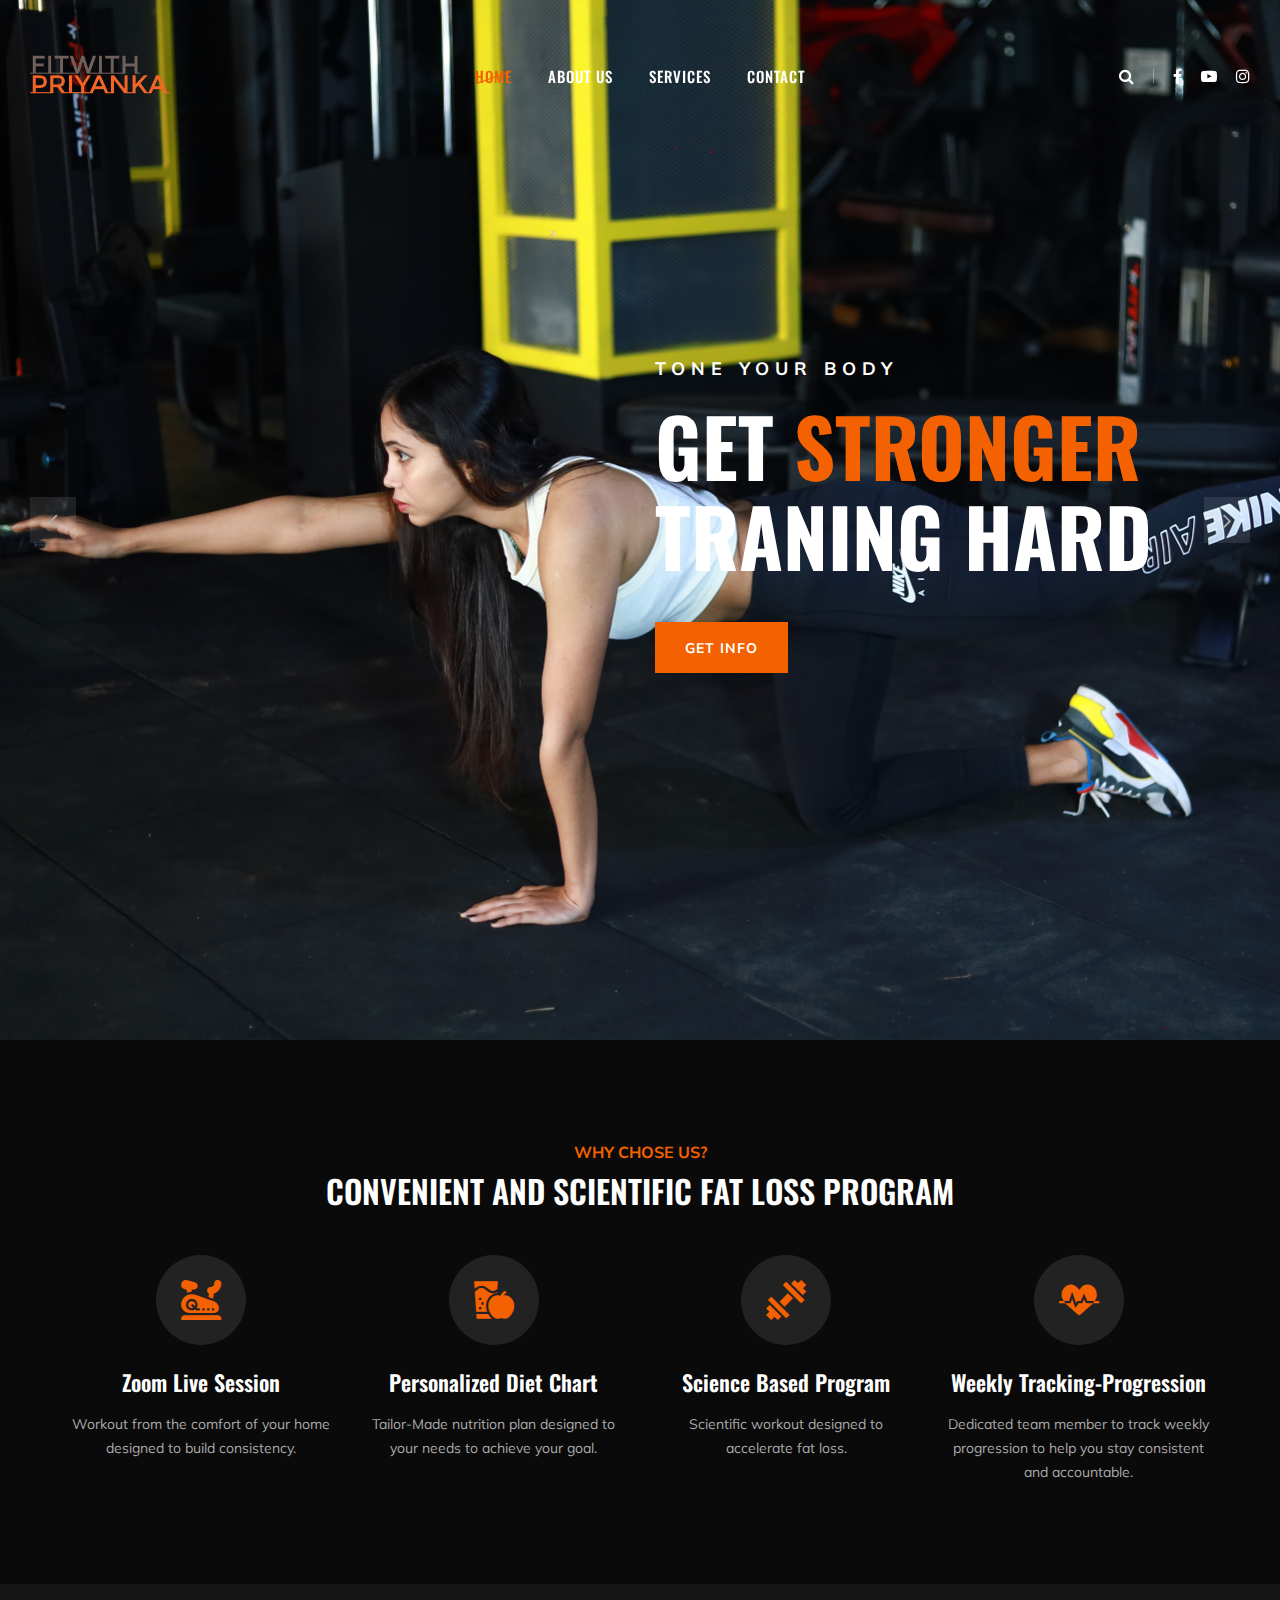
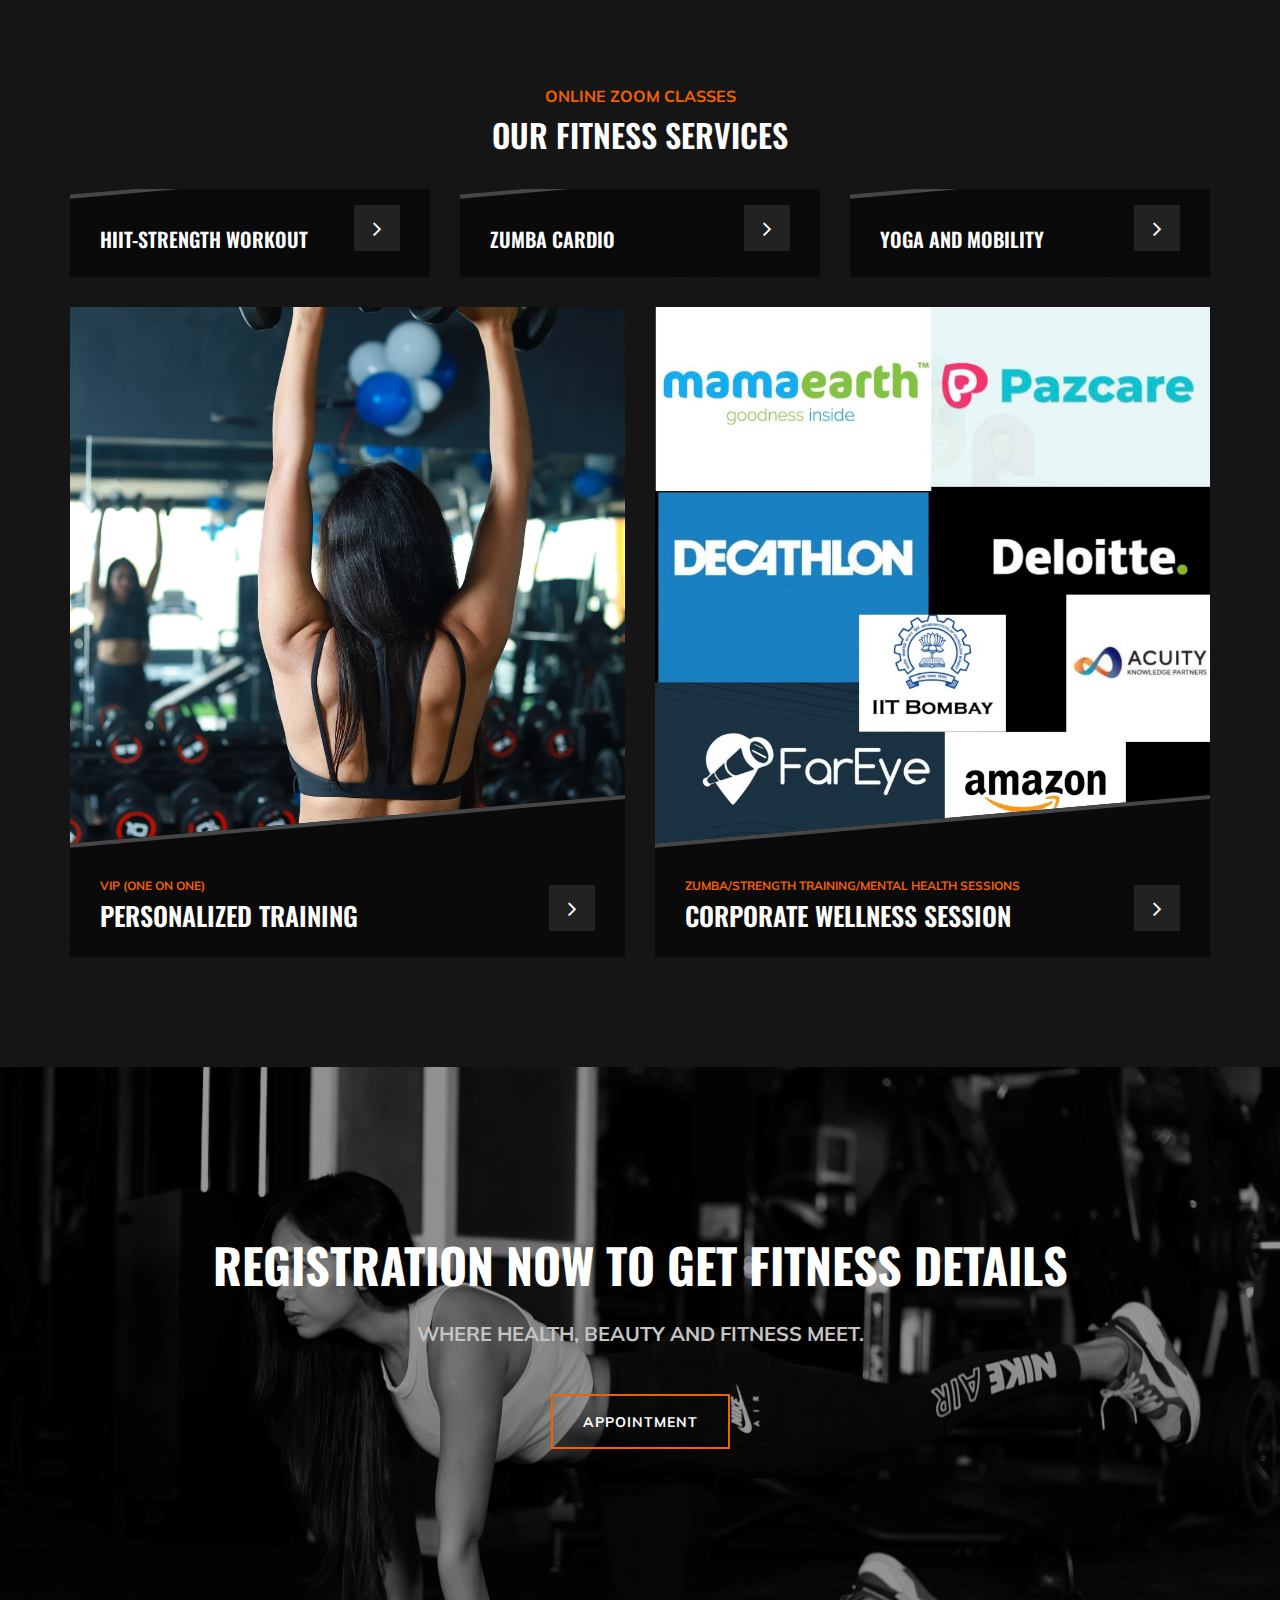
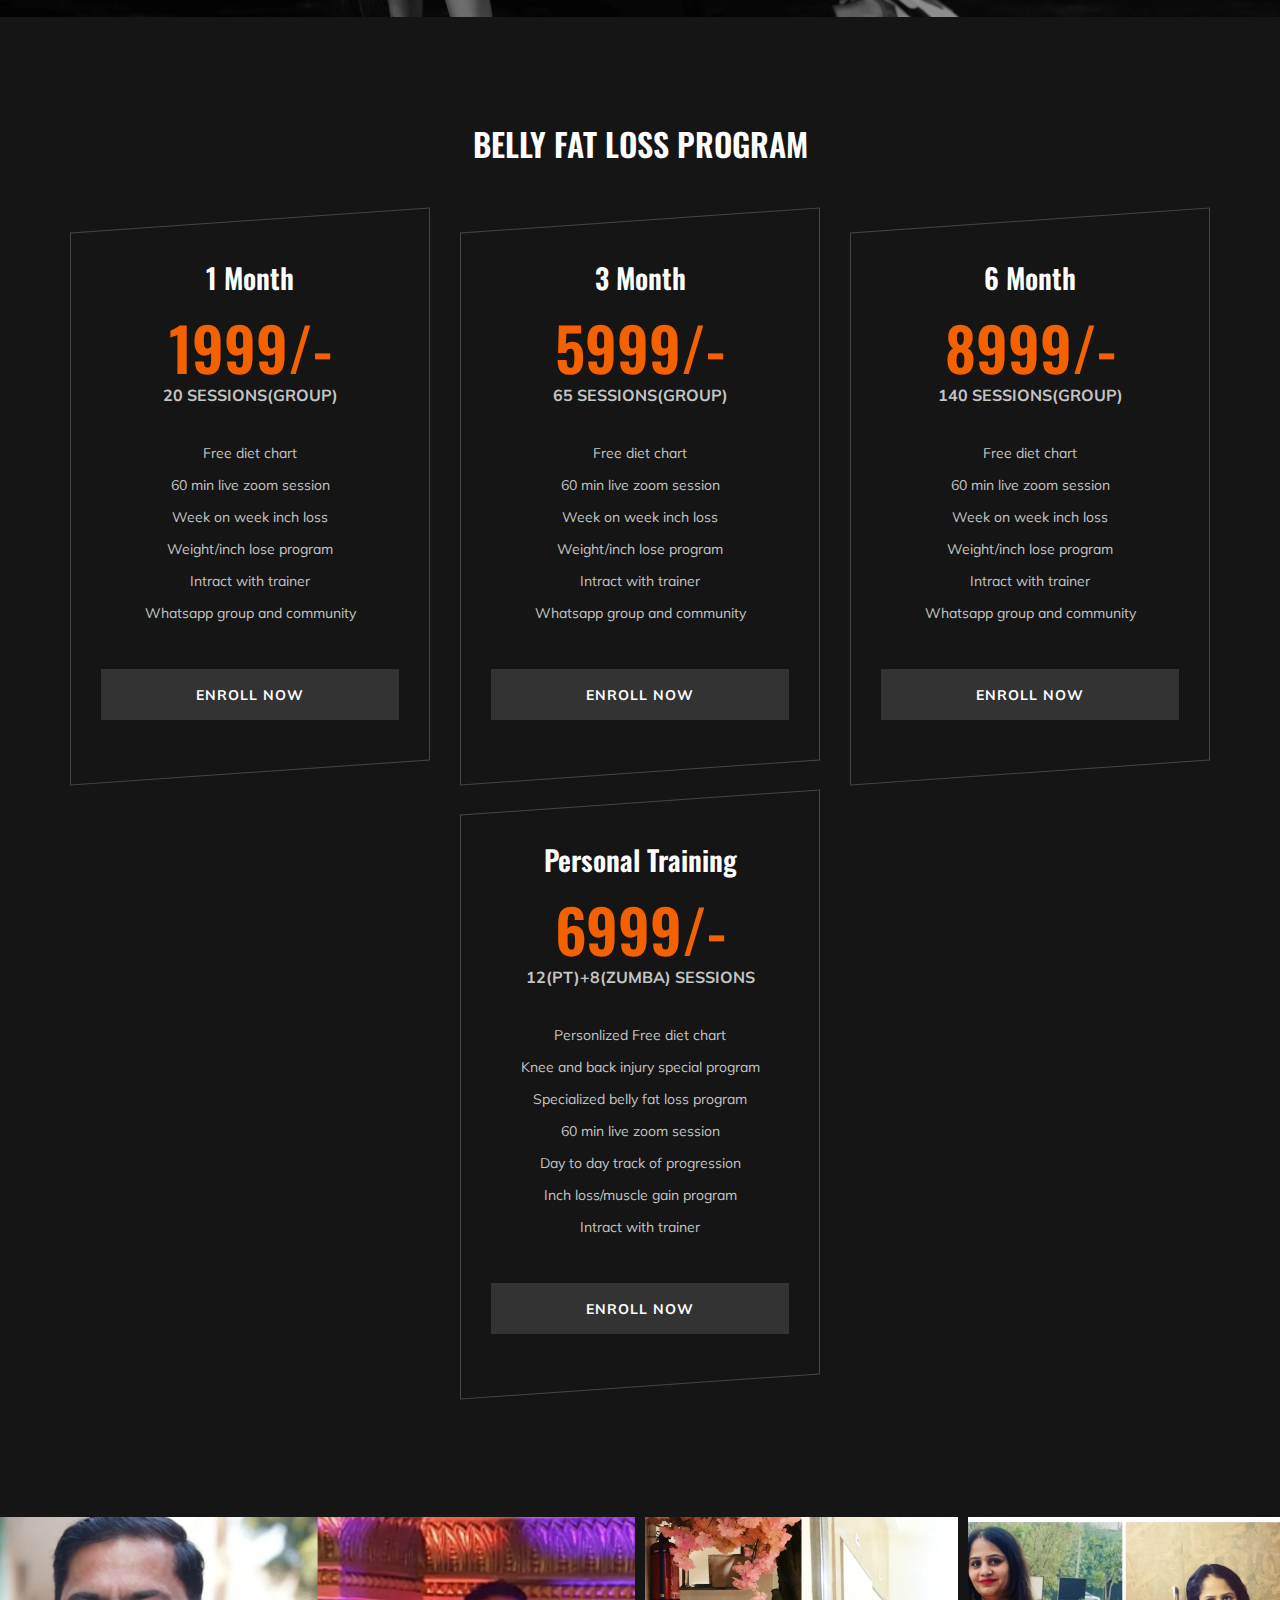
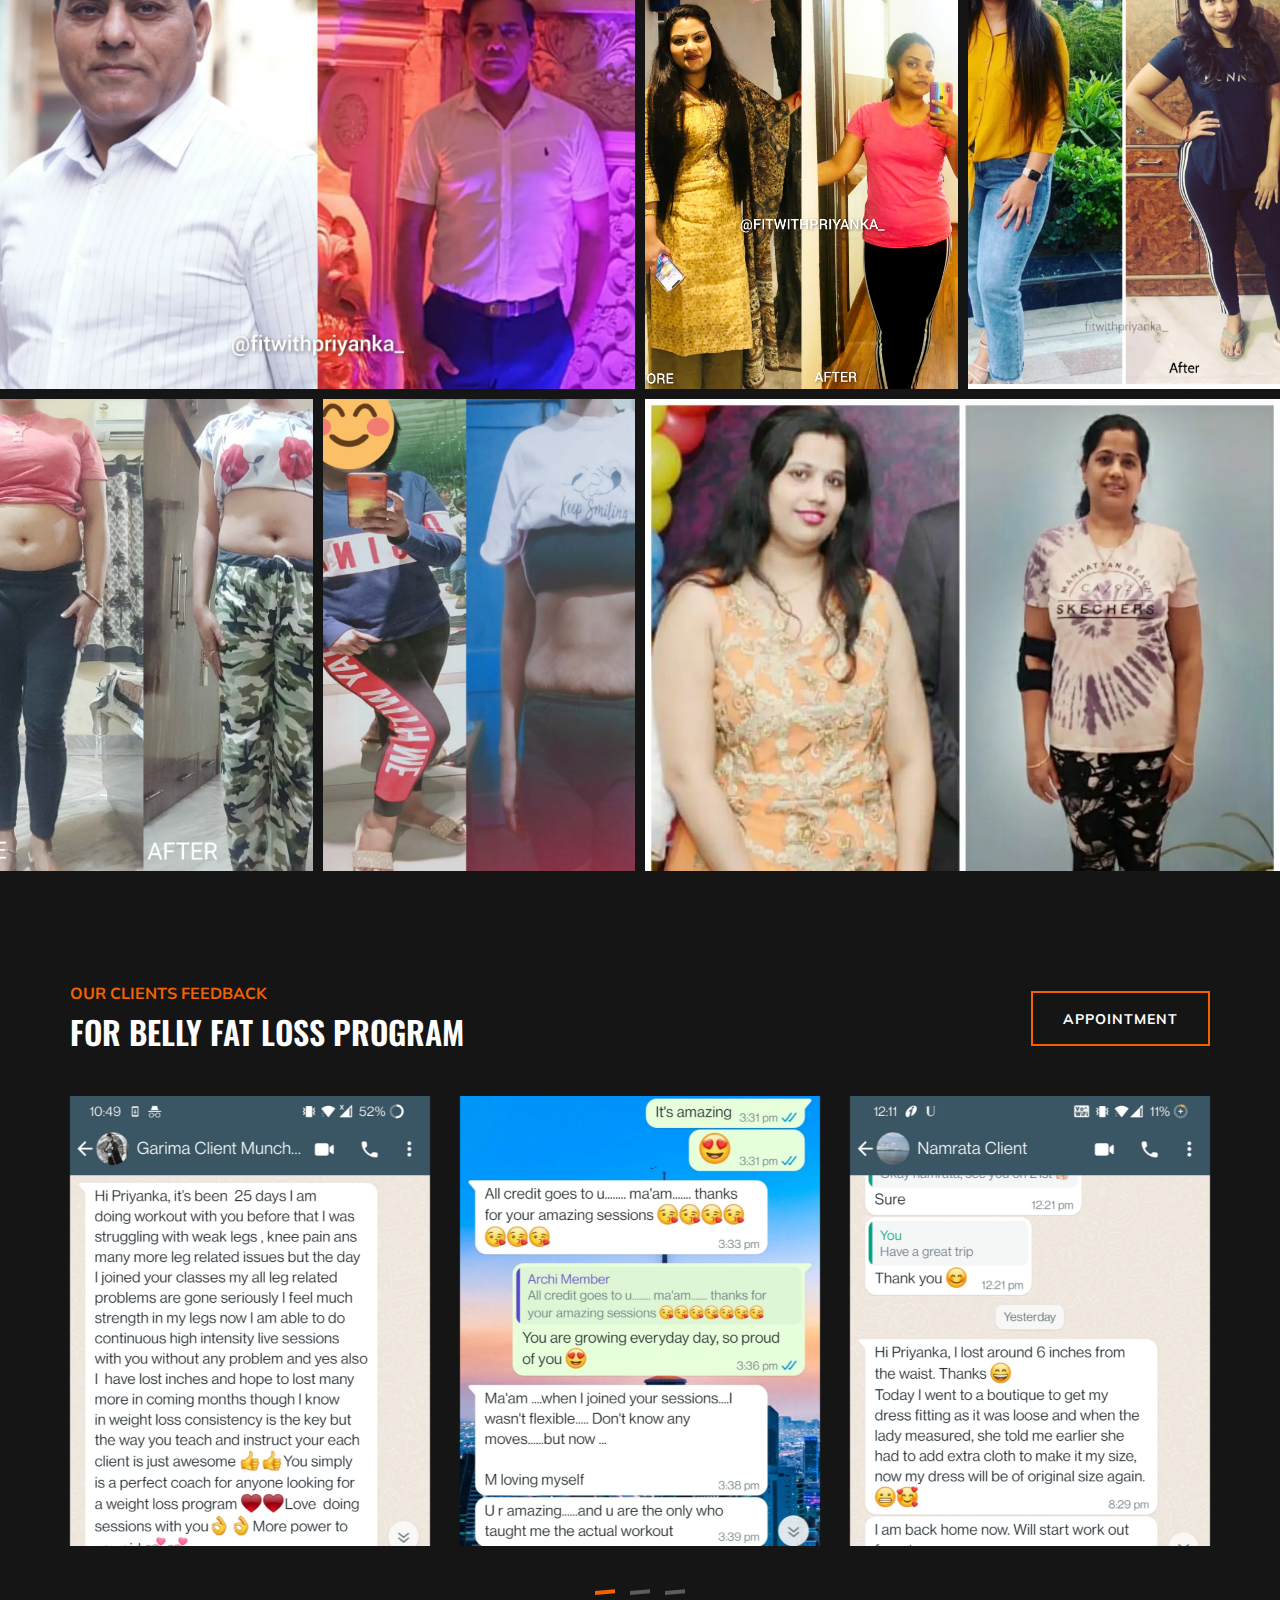
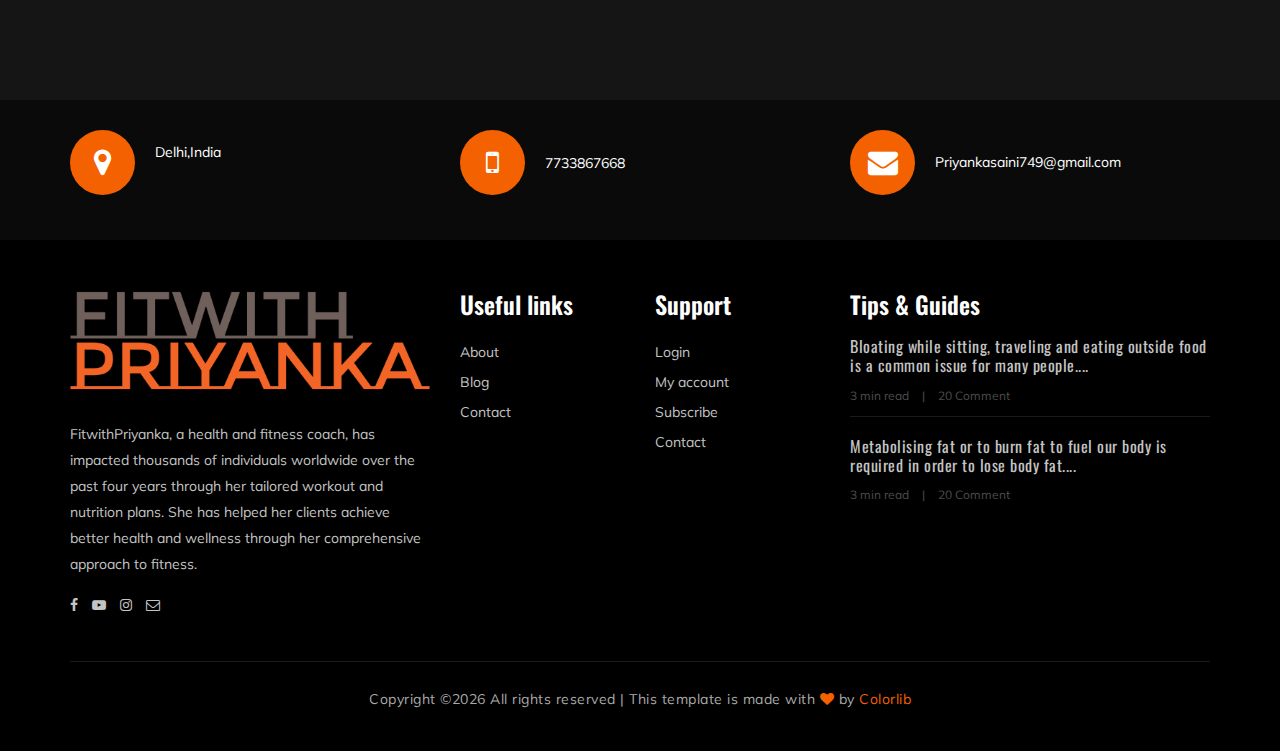
==== commit 1fd1efa2: "Update index.html" ====
--- a/index.html
+++ b/index.html
@@ -235,7 +235,7 @@
                         <div class="ci-text">
                             <!-- <span>Cardio</span> -->
                             <h5>ZUMBA CARDIO</h5>
-                            <a href="#"><i class="fa fa-angle-right"></i></a>
+                            <a href="./services.html"><i class="fa fa-angle-right"></i></a>
                         </div>
                     </div>
                 </div>
@@ -247,7 +247,7 @@
                         <div class="ci-text">
                             <!-- <span>STRENGTH</span> -->
                             <h5>YOGA AND MOBILITY</h5>
-                            <a href="#"><i class="fa fa-angle-right"></i></a>
+                            <a href="./services.html"><i class="fa fa-angle-right"></i></a>
                         </div>
                     </div>
                 </div>
@@ -283,7 +283,7 @@
                         <div class="ci-text">
                             <span>Zumba/Strength training/Mental Health Sessions </span>
                             <h4>Corporate Wellness Session</h4>
-                            <a href="#"><i class="fa fa-angle-right"></i></a>
+                            <a href="./services.html"><i class="fa fa-angle-right"></i></a>
                         </div>
                     </div>
                 </div>
@@ -326,7 +326,7 @@
                         <h3>1 Month</h3>
                         <div class="pi-price">
                             <h2> 1999/-</h2>
-                            <span>20 Sessions</span>
+                            <span>20 Sessions(Group)</span>
                         </div>
                         <ul>
                             <li>Free diet chart</li>
@@ -345,7 +345,7 @@
                         <h3>3 Month</h3>
                         <div class="pi-price">
                             <h2>5999/-</h2>
-                            <span>65 Sessions</span>
+                            <span>65 Sessions(Group)</span>
                         </div>
                         <ul>
                             <li>Free diet chart</li>
@@ -364,7 +364,7 @@
                         <h3>6 Month</h3>
                         <div class="pi-price">
                             <h2>8999/-</h2>
-                            <span>140 Sessions</span>
+                            <span>140 Sessions(Group)</span>
                         </div>
                         <ul>
                             <li>Free diet chart</li>
